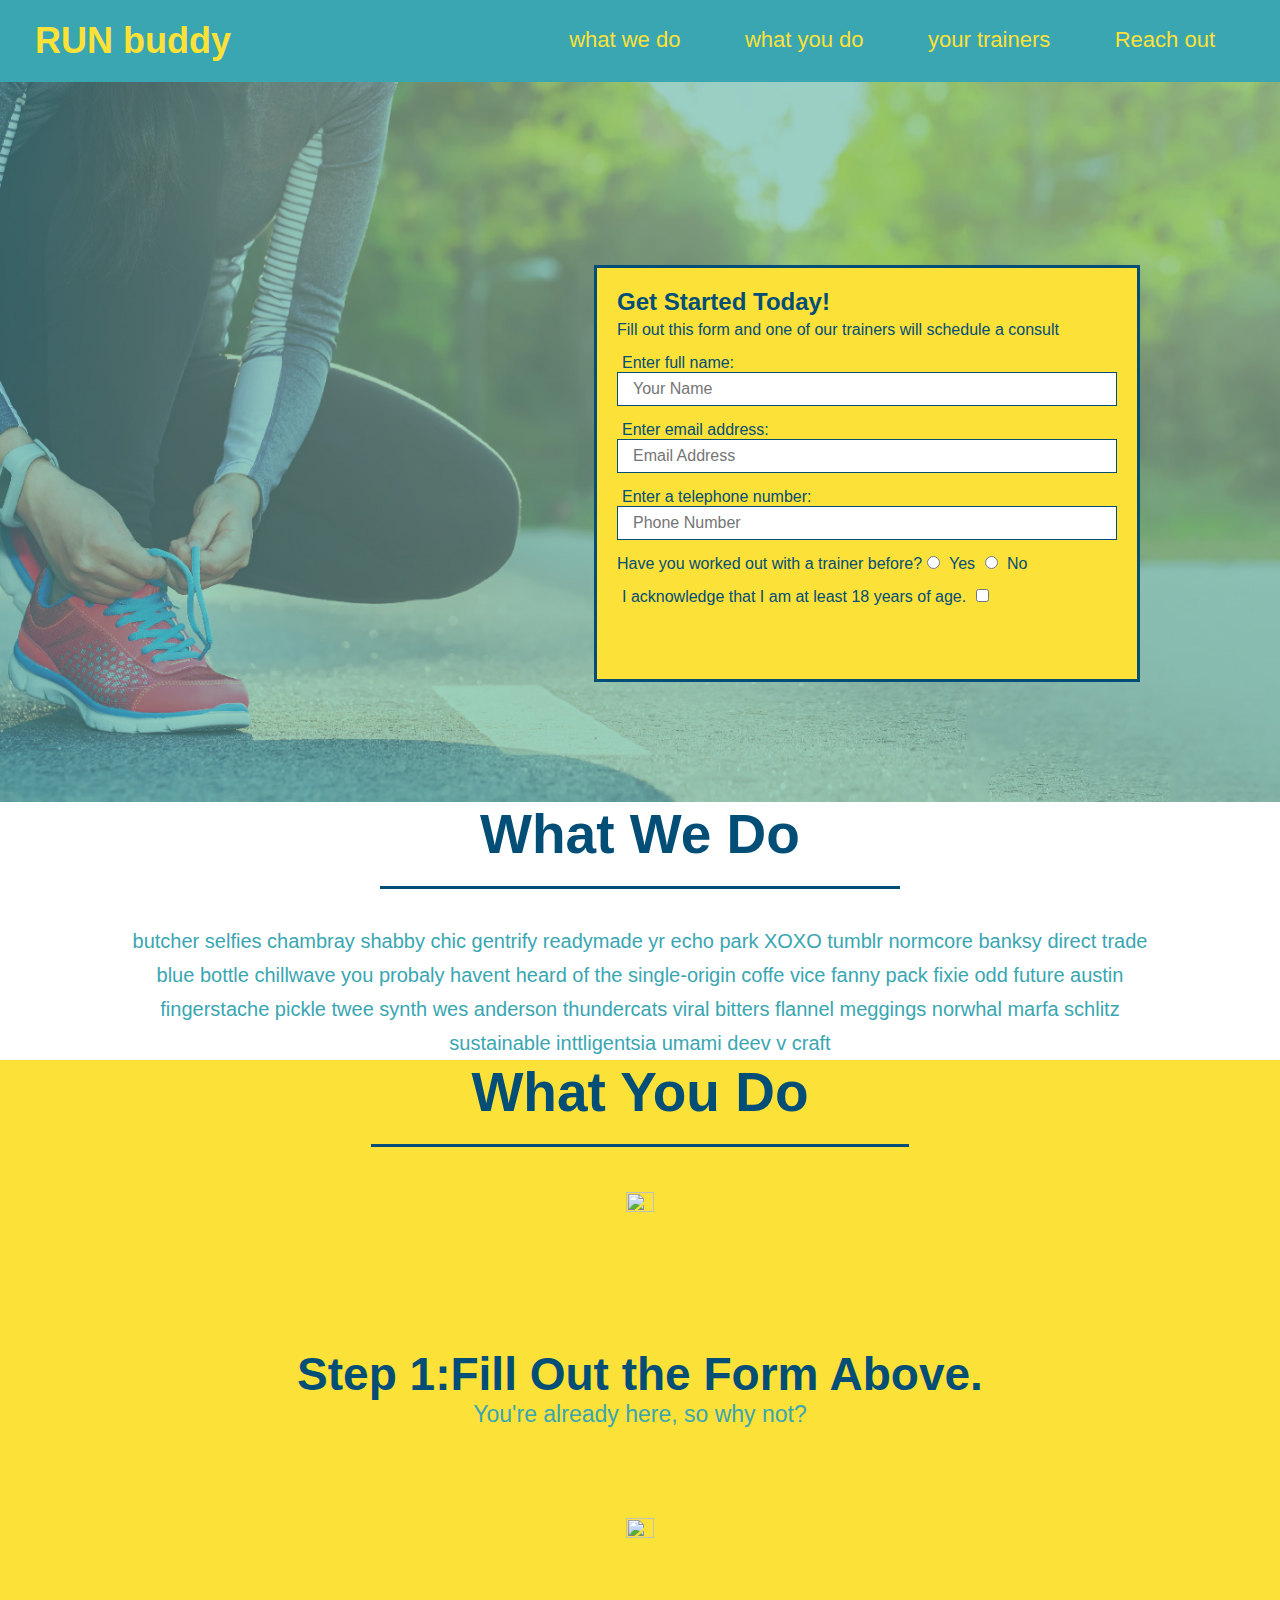
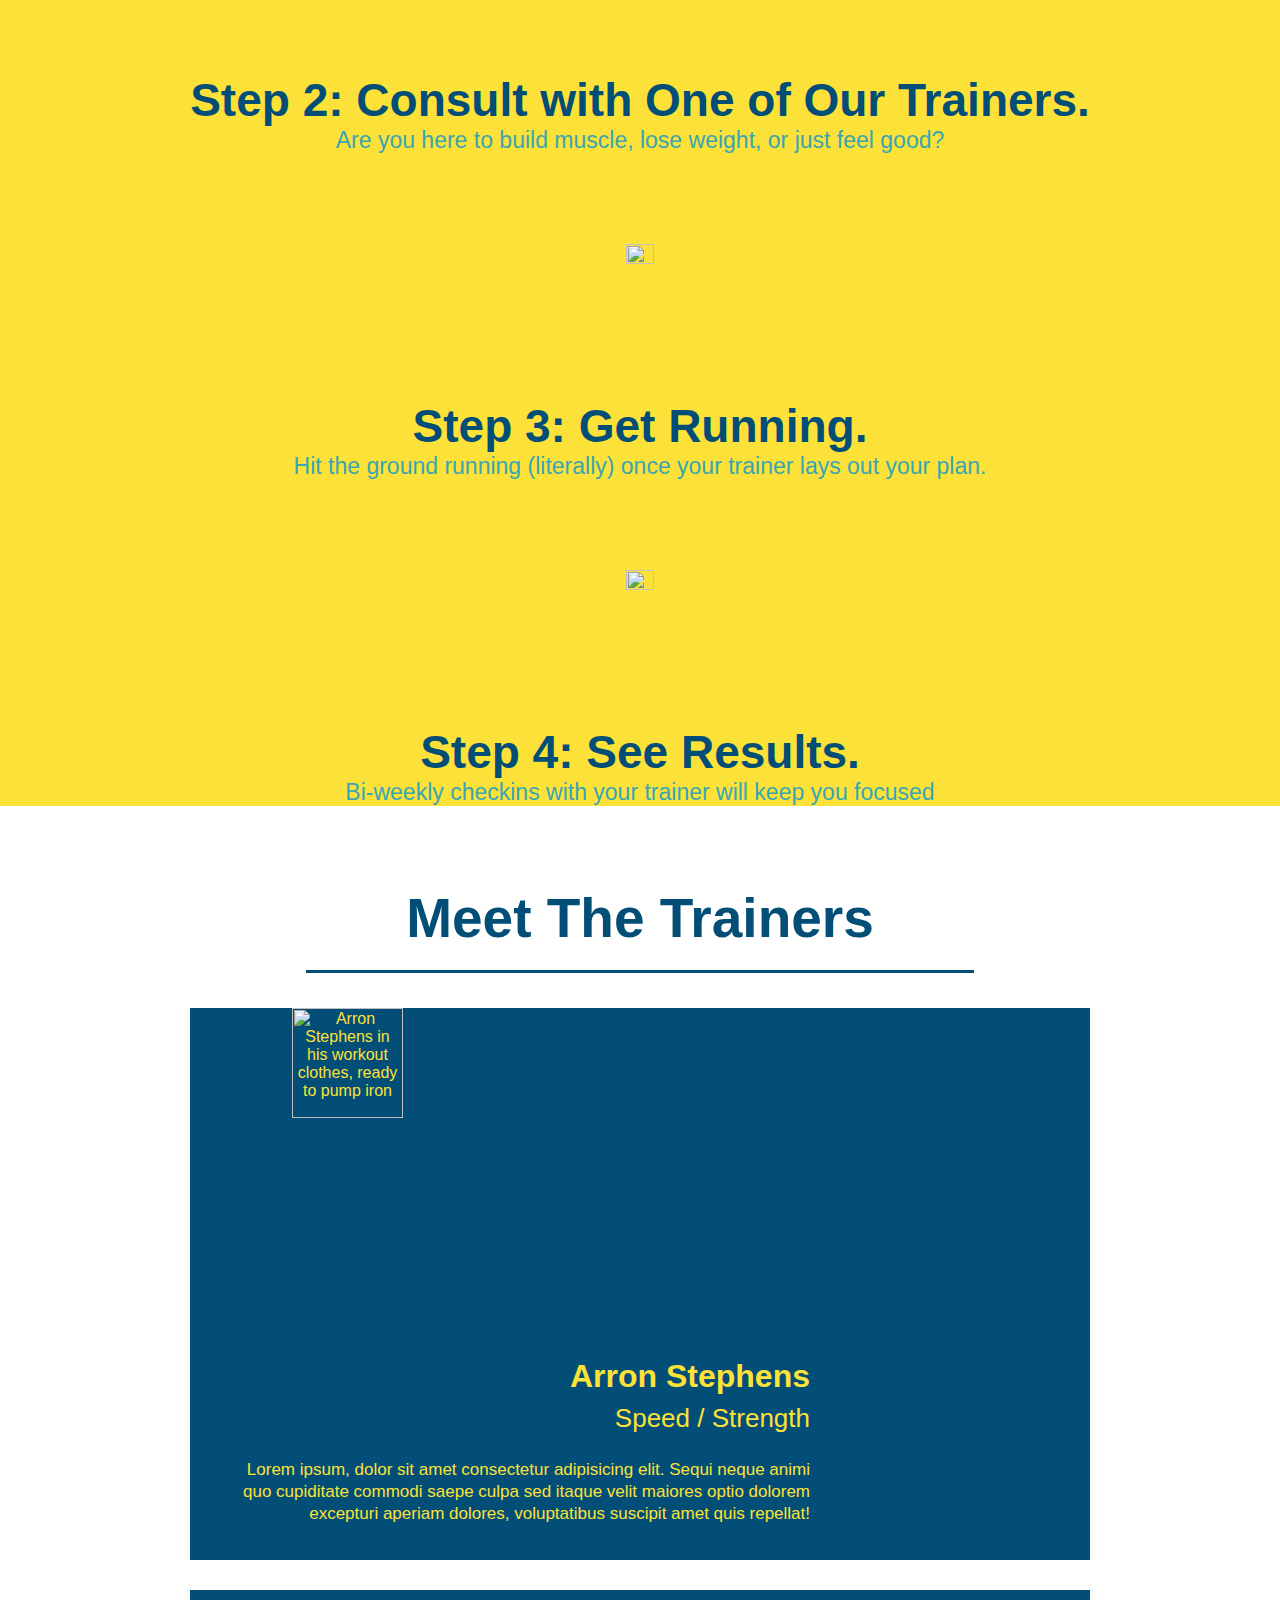
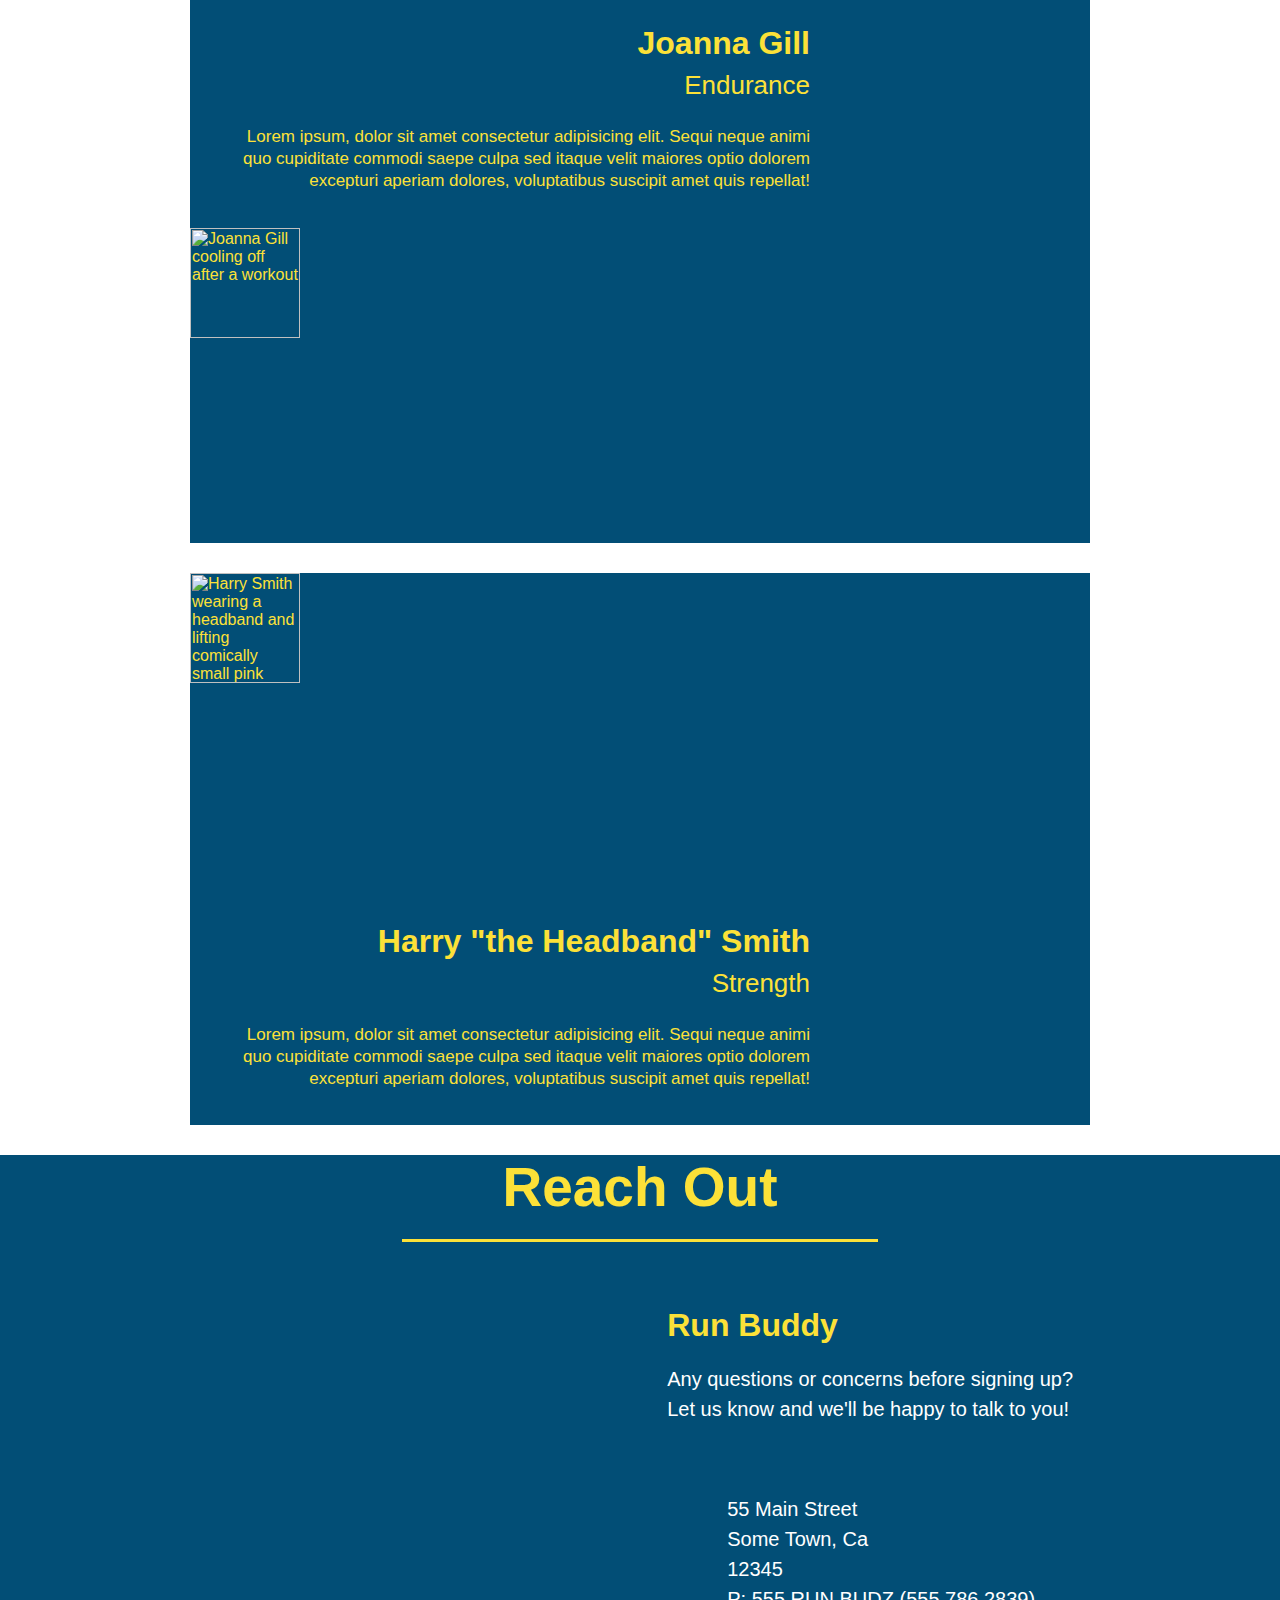
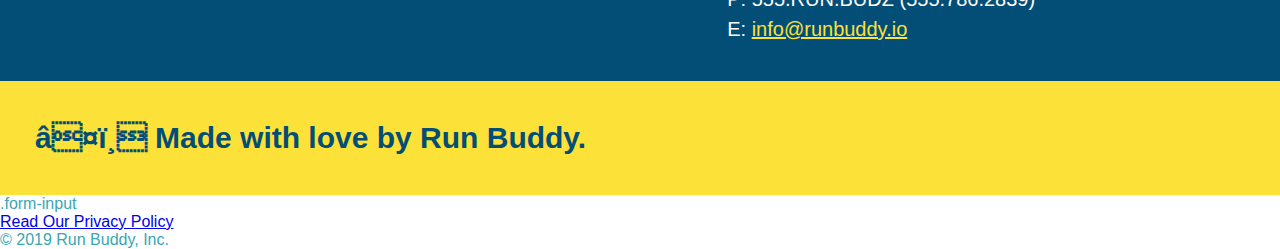
==== index.html @ b6b168f6 "meet the trainers section" ====
<html lang="en">
  <head>
   <meta charset="UFT-8" />
   <title>run buddy</title>
   <header>
      <h1>
        
        <a href="/">RUN buddy</a>
      </h1>
      <nav>
      <!-- unordered list element-->
      <ul>
        <!-- list item element-->
        <li>
           <!--anchor element-->
           <a href="what-we-do">what we do</a>
        </li>
        <li>
          <a href="#what-we-do">what you do</a>
        </li>
        <li>
           <a href="#your-trainer">your trainers</a>
        </li>
        <li>
            <a href="#reach-out">Reach out</a>
            </li>
           </ul>
        </nav>
     </header>
     <head class= "h3">
</head>
<!-- hero section -->
<body>
 <div>
<section class="hades">
   <div class="hero">
    <div class="hero-form">
     <h3>Get Started Today!</h3>
     <p>Fill out this form and one of our trainers will schedule a consult</p>
     <form>
        <label for="name">Enter full name:</label>
        <input type="text" placeholder="Your Name" name="name" id="name" class="form-input">
        
        <label for="email">Enter email address:</label>
        <input type="text" placeholder="Email Address" name="email" id="email" class="form-input">
        
        <label for="phone">Enter a telephone number:</label>
        <input type="text" placeholder="Phone Number" name="phone" id="phone" class="form-input">
       
        <p>

      <p>
        Have you worked out with a trainer before?
        <input type="radio" name="trainer-confirm" id="trainer-yes" />
        <label for="trainer-yes">Yes</label>
        <input type="radio" name="trainer-confirm" id="trainer-no" />
        <label for="trainer-no">No</label>
      </p>
     <p>
      <label for="checkbox" >
        I acknowledge that I am at least 18 years of age.
      </label> 
      <input type="checkbox" name="age-confirm" id="checkbox" />
    </p>
    <button type="submit">
      Get running!
    </button>
  </form>
<div>
</section>
<!-- end hero -->

<!-- "what we do" section -->
<section id="what-we-do" class="monster">
  <h2 class="section-title primary-border">What We Do</h2>
  <p>
    butcher selfies chambray shabby chic gentrify readymade yr echo park XOXO tumblr normcore banksy 
direct trade blue bottle chillwave you probaly havent heard of the single-origin coffe vice fanny pack fixie
odd future austin fingerstache pickle twee synth wes anderson thundercats viral bitters flannel meggings norwhal marfa
schlitz sustainable inttligentsia umami deev v craft
  <p>
  </section>

<!-- "what you do" section -->
  <section id='what-you-do' class="water">
    <h2 class="section-title secondary-border">What You Do</h2>
  <div>
    <!-- insert this img element -->
   <img src="./assets/images/step-1.svg" alt="" />
    <h3>Step 1:<span>Fill Out the Form Above.</span></h3>
    <p>You're already here, so why not?</p>
</div>




<div>
  <img src="./assets/images/step-2.svg" alt="" />
  <h3>Step 2: Consult with One of Our Trainers.</h3>
  <p>Are you here to build muscle, lose weight, or just feel good?</p>
</div>
<div>
  <img src="./assets/images/step-3.svg" alt="" />
  <h3>Step 3: Get Running.</h3>
  <p>Hit the ground running (literally) once your trainer lays out your plan.</p>
</div>
<div>
  <img src="./assets/images/step-4.svg" alt="" />
  <h3>Step 4: See Results.</h3>
  <p>Bi-weekly checkins with your trainer will keep you focused</p>
</div>
</section>





<!-- "meet the trainers" section -->
<section id="your-trainers" class="trainers">
  <h2 class="section-title primary-border">
    Meet The Trainers
    </h2>
<article class="trainer">
  <img src="./assets/images/trainer-1.jpg" alt="Arron Stephens in his workout clothes, ready to pump iron" />
  <div class="trainer-bio text-right">
    <h3>Arron Stephens</h3>
    <h4>Speed / Strength</h4>
    <p>
      Lorem ipsum, dolor sit amet consectetur adipisicing elit. Sequi neque animi quo cupiditate commodi saepe culpa sed
      itaque velit maiores optio dolorem excepturi aperiam dolores, voluptatibus suscipit amet quis repellat!
    </p>
  </div>
</article>
</section>

<!-- second trainer bio -->
<article class="trainer">
  <div class="trainer-bio text-right">
    <h3>Joanna Gill</h3>
    <h4>Endurance</h4>
    <p>
      Lorem ipsum, dolor sit amet consectetur adipisicing elit. Sequi neque animi quo cupiditate commodi saepe culpa sed
      itaque velit maiores optio dolorem excepturi aperiam dolores, voluptatibus suscipit amet quis repellat!
    </p>
  </div>
  <img src="./assets/images/trainer-2.jpg" alt="Joanna Gill cooling off after a workout" />
</article>

<!-- third trainer bio -->
<article class="trainer">
  <img src="./assets/images/trainer-3.jpg" alt="Harry Smith wearing a headband and lifting comically small pink weights" />
  <div class="trainer-bio text-right">
    <h3>Harry "the Headband" Smith</h3>
    <h4>Strength</h4>
    <p>
      Lorem ipsum, dolor sit amet consectetur adipisicing elit. Sequi neque animi quo cupiditate commodi saepe culpa sed
      itaque velit maiores optio dolorem excepturi aperiam dolores, voluptatibus suscipit amet quis repellat!
    </p>
  </div>
</article>


<!-- "reach out" section -->
<section id="reach-out" class="contact">
<h2 class="section-title secondary-border">Reach Out</h2>
  <div class= contact-info>
    <iframe src="https://www.google.com/maps/embed?pb=!1m18!1m12!1m3!1d3450.0040674120096!2d-97.79379841623611!3d30.15129972528278!2m3!1f0!2f0!3f0!3m2!1i1024!2i768!4f13.1!3m3!1m2!1s0x865b4d2f02c39f9b%3A0xd6ddc488ce12125a!2s10300%20S%20I-35%20Frontage%20Rd%2C%20Austin%2C%20TX%2078748!5e0!3m2!1sen!2sus!4v1639888010418!5m2!1sen!2sus"
    width="600" height="450" style="border:0;"
    allowfullscreen="" loading="lazy">
  </iframe>

  <div>
    <h3>Run Buddy</h3>
    <p>
      Any questions or concerns before signing up?
      <br />
      Let us know and we'll be happy to talk to you!
    </p>
    <div>
    <address>
      55 Main Street <br/>
      Some Town, Ca <br/>
      12345<br />
      P: 555.RUN.BUDZ (555.786.2839)<br/>
      E: <a href="mailto:info@runbuddy.io">info@runbuddy.io</a>
    </address>
  </div>


</section>
<!-- footer -->
<footer>
  <h2>❤️ Made with love by Run Buddy.</h2>
</footer>

   <p class= "fish oil">.form-input</p>
 </body>

      <!-- Add this to the page and see what happens! -->
   <div>
   </footer>
      <a href="#">Read Our Privacy Policy</a><br />
      &copy; 2019 Run Buddy, Inc. 
    </div>
</footer>

      </html>
      <style> 
         body {
  /* more on this crazy alphanumerical value in a minute! */
  color: #39a6b2;
  font-family: Helvetica, Arial, sans-serif;
}
/* apply styles to <header> */
   * {
  margin: 0;
  padding: 0;
}
header {
  padding: 20px 35px;
  background-color: #39a6b2;
}
header a {
  text-decoration: none;
  color: #fce138;
}
header nav {
  float: right;
  margin: 7px 0;
}
header nav ul li {
  display: inline;
}
header nav ul li a {
  margin: 0 30px;
  font-weight: lighter;
  font-size: 22px;
}
header h1 {
  font-weight: bold;
  font-size: 36px;
  color: #fce138;
  margin: 0;
  display: inline;
}
footer {
  background: #fce138;
  width: 100%;
  padding: 40px 35px;

}
h1 {
 font-size: 100px;
 
}
footer h2 {
  display: inline;
  color: #024e76;
  font-size: 30px;
  margin: 0;
}
footer div {
  float: right;
  line-height: 1.5;
  text-align: right;
}
.hades {
  padding: 60px;
  background-image: url("../../hero-bg.jpg");
  height: 600px;
  background-size: cover;
  background-position: center;
  position: relative;
}

.hero-form {
  background-color: #fce138;
  padding: 20px;
  width: 500px;
  color: #024e76;
  border-style: solid;
  border-width: 3px;
  border-color: #024e76;
  border: solid 3px #024e76;
  border: 3px solid #024e76;
  background-color: #fce138;
  padding: 20px;
  width: 500px;
  color: #024e76;
  position: absolute;
  bottom: 120px;
  right: 140px;
}
.hero-form h3 {
  font-size: 24px;
  margin: 0;
}

.hero-form p {
  margin: 5px 0 15px 0;
}

.form-input {
  border: 1px solid #024e76;
  display: block;
  padding: 7px 15px;
  font-size: 16px;
  color: #024e76;
  width: 100%;
  margin-bottom: 15px;
}
.hero-form label {
  margin: 0 5px;
}
.hero-form button {
  color: #fce138;
  background-color: #024e76;
  border: none;
  padding: 10px 20px;
  font-size: 16px;

  background: #fce138;
}
.monster {
  text-align: center;

}
.monster p {
  line-height: 1.7;
  color: #39a6b2;
  width: 80%;
  font-size: 20px;
  margin: 0 auto;
}

.water {
  text-align: center;
  background: #fce138;
}
.section-title {
  font-size: 55px;
  color: #024e76;
  margin-bottom: 35px;
  padding: 0 100px 20px 100px;
  display: inline-block;
  border-bottom: 3px solid;
}
.primary-border {
  border-color: #fce138;
}

.secondary-border {
  border-color: #39a6b2;
}
.water div {
  margin-bottom: 80px;
}

.water img {
  width: 15%;
  margin: 10px 0;
}

.water h3 {
  color: #024e76;
  font-size: 46px;
  margin-top: 10px;
}

.water p {
  color: #39a6b2;
  font-size: 23px;
}

.trainers {
  text-align: center;
}
.trainer {
  width: 900px;
  margin: 0 auto 30px auto;
  background: #024e76;
  color: #fce138;
  overflow: auto
}
.trainer img {
  width: 35%;
  float: left;
}

.trainer-bio {
  padding: 35px;
  float: left;
  width: 65%;
}
.text-left {
  text-align: left;
}

.text-right {
  text-align: right;
}
.trainer-bio h3 {
  font-size: 32px;
  margin-bottom: 8px;
}

.trainer-bio h4 {
  font-weight: lighter;
  font-size: 26px;
  margin-bottom: 25px;
}

.trainer-bio p {
  font-size: 17px;
  line-height: 1.3;
}
.section-title {
  font-size: 55px;
  display: inline-block;
  padding: 0 100px 20px 100px;
  border-bottom: 3px solid;
  margin-bottom: 35px;
  color: #024e76;
}
/* REACH OUT STYLES START */
.contact {
  text-align: center;
  background: #024e76;
}
.contact h2 {
  color: #fce138;
}
.contact-info iframe {
  width: 400px;
  height: 400px;
}
.contact-info div {
  width: 410px;
  display: inline-block;
  vertical-align: top;
  text-align: left;
  margin: 30px 0 0 60px;
  color: white;
}
.contact-info h3 {
  color: #fce138;
  font-size: 32px;
}

.contact-info p, .contact-info address {
  margin: 20px 0;
  line-height: 1.5;
  font-size: 20px;
  font-style: normal;
}

.contact-info a {
  color: #fce138;
}

/* REACH OUT STY


</style>
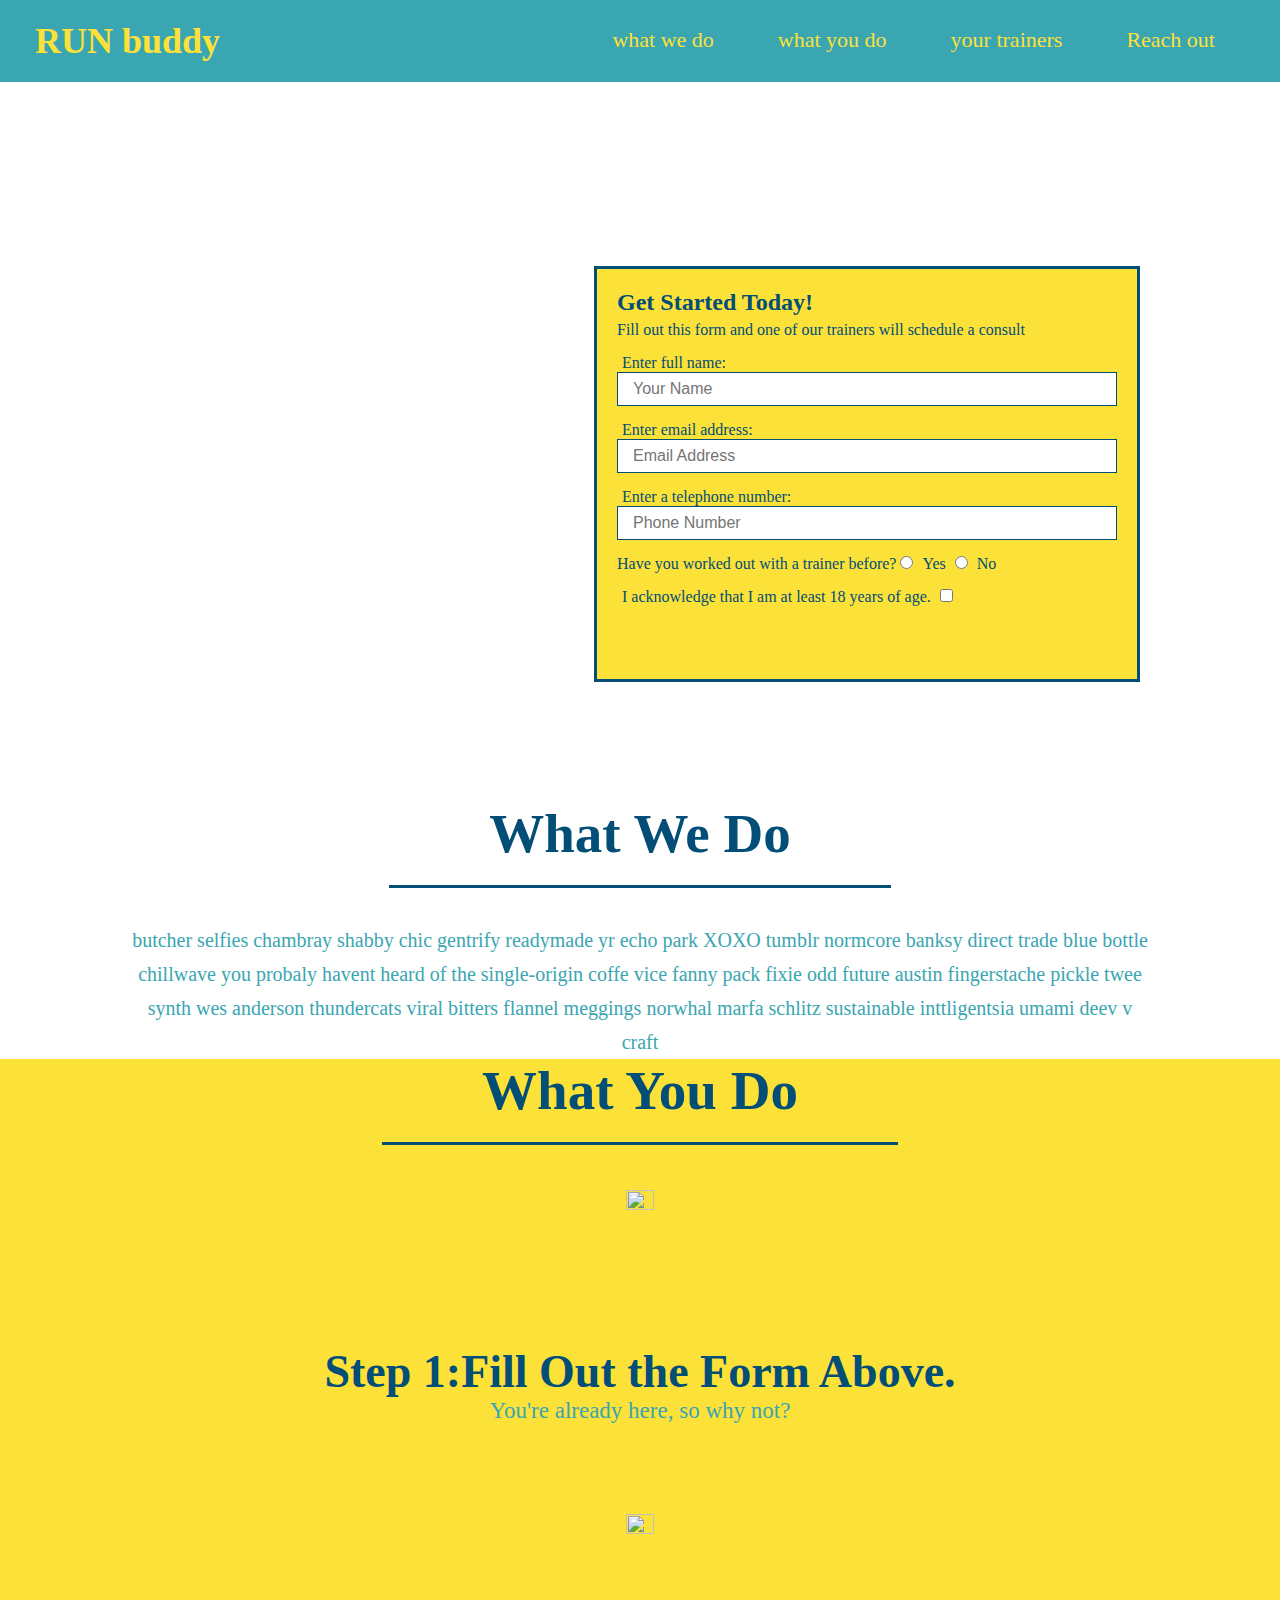
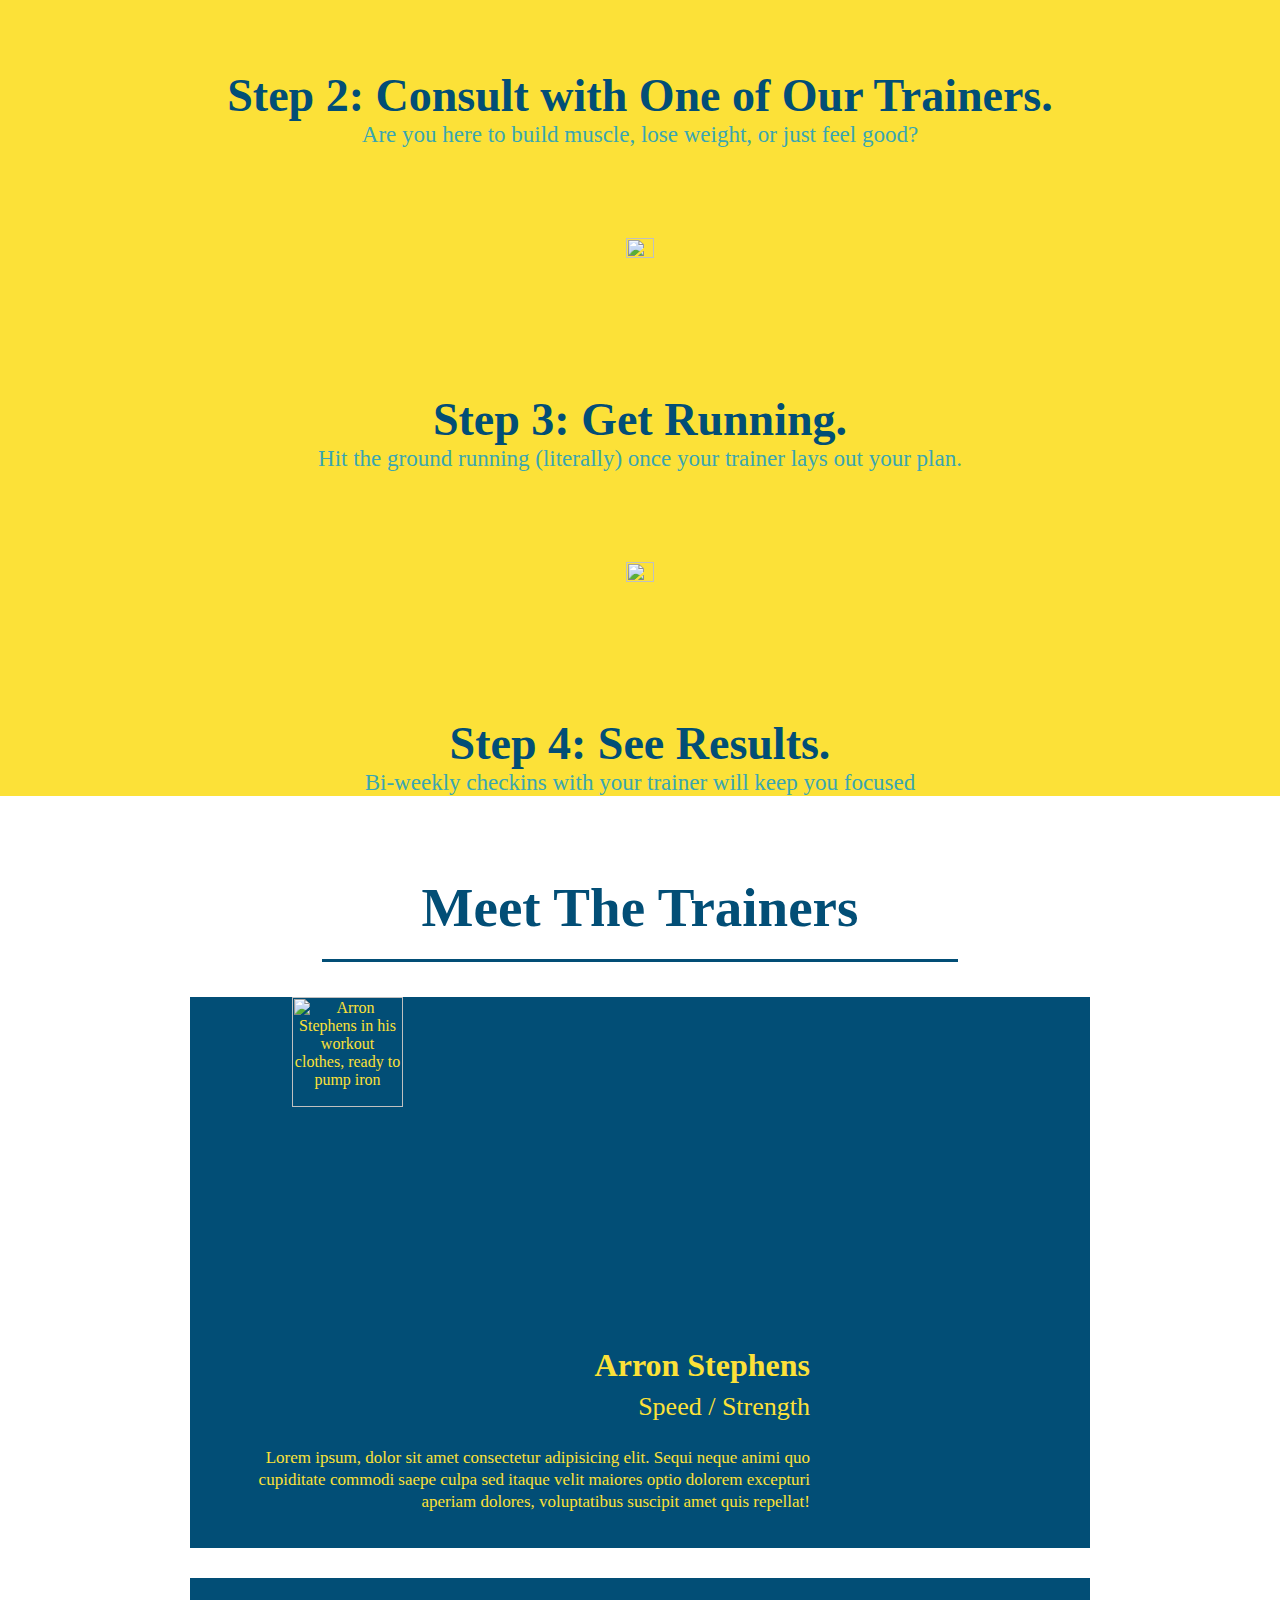
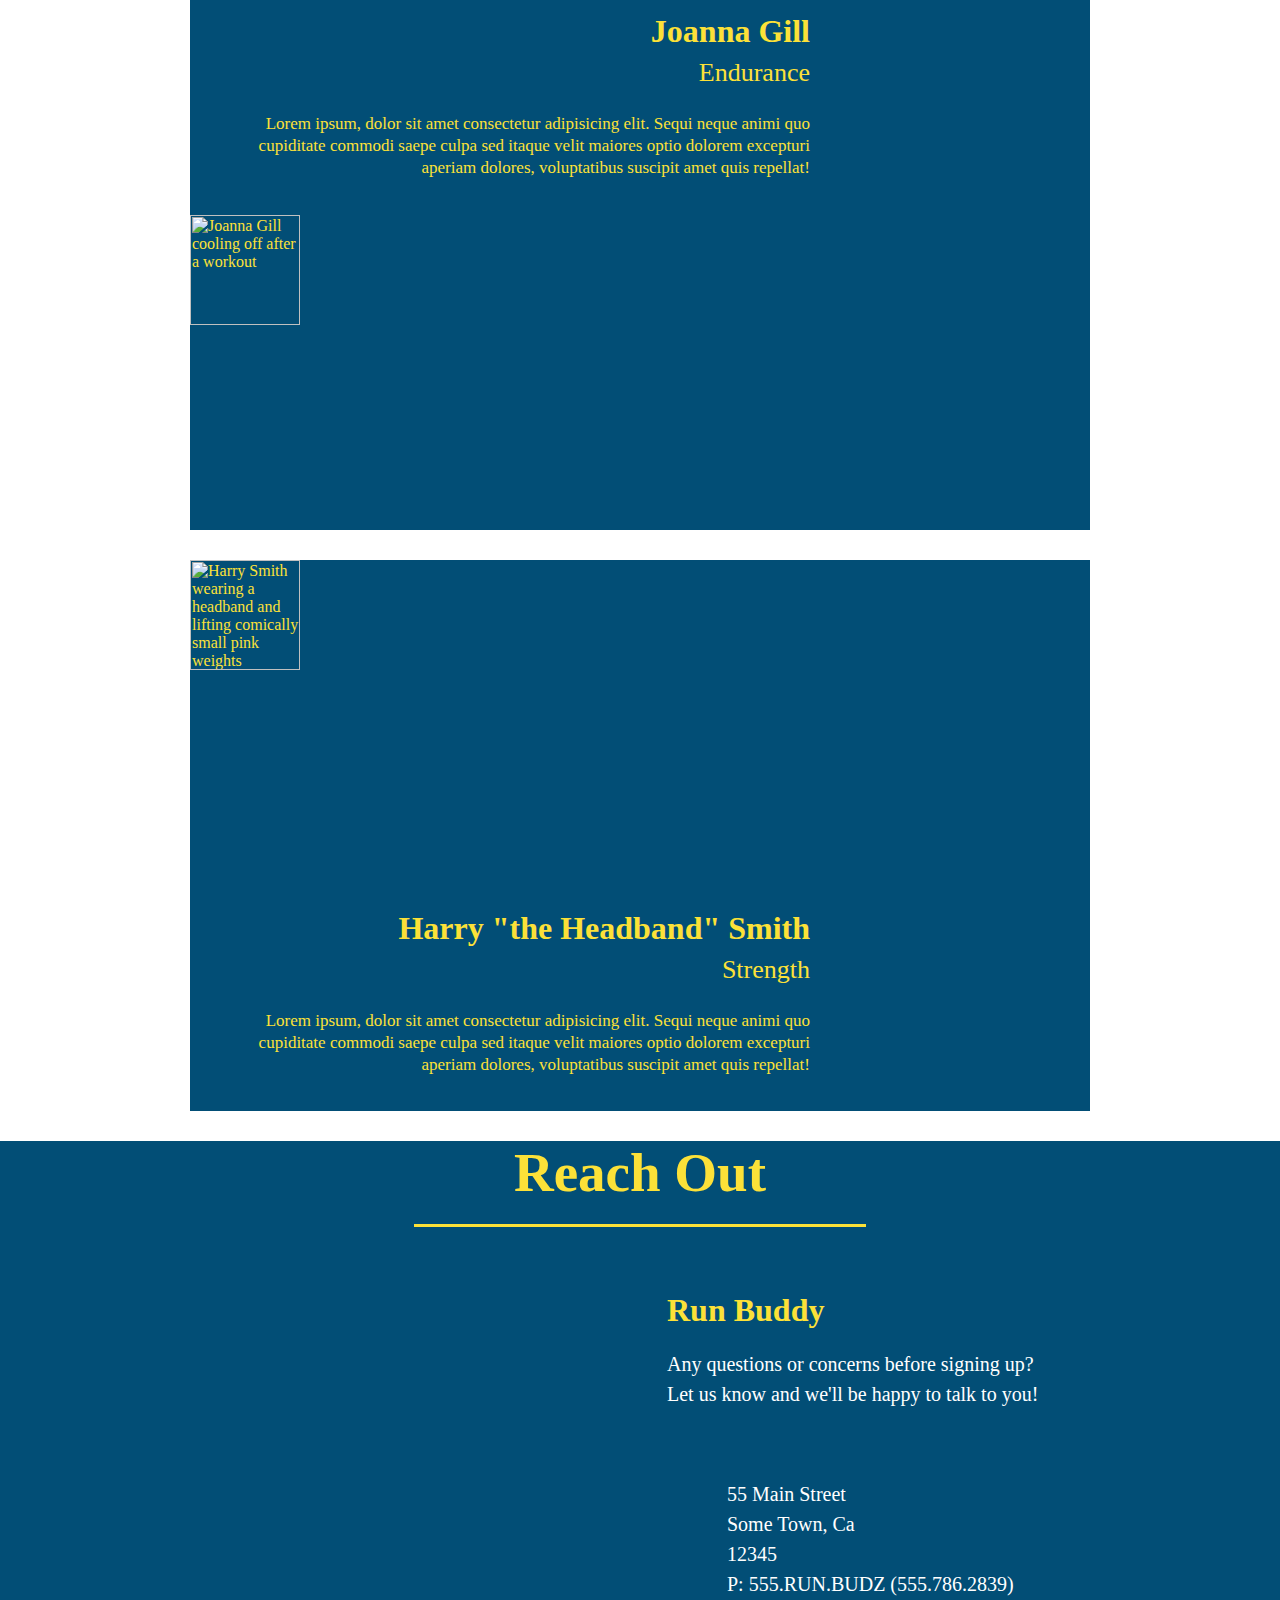
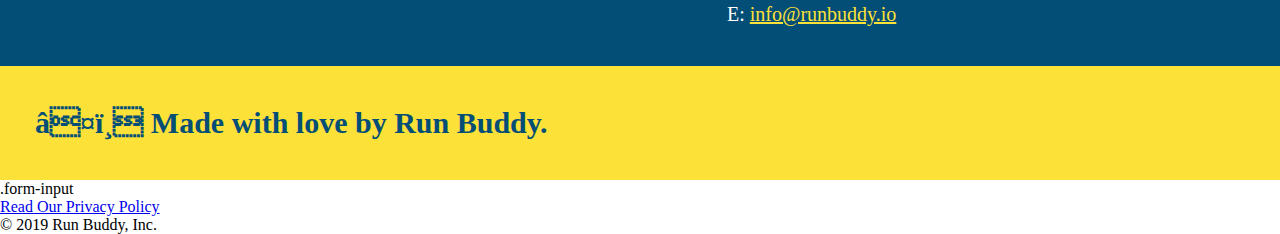
==== commit 6f070a55: "Merge branch 'main' of github.com:Briancasillas17/run-buddy" ====
--- a/index.html
+++ b/index.html
@@ -205,260 +205,259 @@
 </footer>
 
       </html>
-      <style> 
-         body {
-  /* more on this crazy alphanumerical value in a minute! */
-  color: #39a6b2;
-  font-family: Helvetica, Arial, sans-serif;
-}
-/* apply styles to <header> */
-   * {
-  margin: 0;
-  padding: 0;
-}
-header {
-  padding: 20px 35px;
-  background-color: #39a6b2;
-}
-header a {
-  text-decoration: none;
-  color: #fce138;
-}
-header nav {
-  float: right;
-  margin: 7px 0;
-}
-header nav ul li {
-  display: inline;
-}
-header nav ul li a {
-  margin: 0 30px;
-  font-weight: lighter;
-  font-size: 22px;
-}
-header h1 {
-  font-weight: bold;
-  font-size: 36px;
-  color: #fce138;
-  margin: 0;
-  display: inline;
-}
-footer {
-  background: #fce138;
-  width: 100%;
-  padding: 40px 35px;
-
-}
-h1 {
- font-size: 100px;
- 
-}
-footer h2 {
-  display: inline;
-  color: #024e76;
-  font-size: 30px;
-  margin: 0;
-}
-footer div {
-  float: right;
-  line-height: 1.5;
-  text-align: right;
-}
-.hades {
-  padding: 60px;
-  background-image: url("../../hero-bg.jpg");
-  height: 600px;
-  background-size: cover;
-  background-position: center;
-  position: relative;
-}
-
-.hero-form {
-  background-color: #fce138;
-  padding: 20px;
-  width: 500px;
-  color: #024e76;
-  border-style: solid;
-  border-width: 3px;
-  border-color: #024e76;
-  border: solid 3px #024e76;
-  border: 3px solid #024e76;
-  background-color: #fce138;
-  padding: 20px;
-  width: 500px;
-  color: #024e76;
-  position: absolute;
-  bottom: 120px;
-  right: 140px;
-}
-.hero-form h3 {
-  font-size: 24px;
-  margin: 0;
-}
-
-.hero-form p {
-  margin: 5px 0 15px 0;
-}
-
-.form-input {
-  border: 1px solid #024e76;
-  display: block;
-  padding: 7px 15px;
-  font-size: 16px;
-  color: #024e76;
-  width: 100%;
-  margin-bottom: 15px;
-}
-.hero-form label {
-  margin: 0 5px;
-}
-.hero-form button {
-  color: #fce138;
-  background-color: #024e76;
-  border: none;
-  padding: 10px 20px;
-  font-size: 16px;
-
-  background: #fce138;
-}
-.monster {
-  text-align: center;
-
-}
-.monster p {
-  line-height: 1.7;
-  color: #39a6b2;
-  width: 80%;
-  font-size: 20px;
-  margin: 0 auto;
-}
-
-.water {
-  text-align: center;
-  background: #fce138;
-}
-.section-title {
-  font-size: 55px;
-  color: #024e76;
-  margin-bottom: 35px;
-  padding: 0 100px 20px 100px;
-  display: inline-block;
-  border-bottom: 3px solid;
-}
-.primary-border {
-  border-color: #fce138;
-}
-
-.secondary-border {
-  border-color: #39a6b2;
-}
-.water div {
-  margin-bottom: 80px;
-}
-
-.water img {
-  width: 15%;
-  margin: 10px 0;
-}
-
-.water h3 {
-  color: #024e76;
-  font-size: 46px;
-  margin-top: 10px;
-}
-
-.water p {
-  color: #39a6b2;
-  font-size: 23px;
-}
-
-.trainers {
-  text-align: center;
-}
-.trainer {
-  width: 900px;
-  margin: 0 auto 30px auto;
-  background: #024e76;
-  color: #fce138;
-  overflow: auto
-}
-.trainer img {
-  width: 35%;
-  float: left;
-}
-
-.trainer-bio {
-  padding: 35px;
-  float: left;
-  width: 65%;
-}
-.text-left {
-  text-align: left;
-}
-
-.text-right {
-  text-align: right;
-}
-.trainer-bio h3 {
-  font-size: 32px;
-  margin-bottom: 8px;
-}
-
-.trainer-bio h4 {
-  font-weight: lighter;
-  font-size: 26px;
-  margin-bottom: 25px;
-}
-
-.trainer-bio p {
-  font-size: 17px;
-  line-height: 1.3;
-}
-.section-title {
-  font-size: 55px;
-  display: inline-block;
-  padding: 0 100px 20px 100px;
-  border-bottom: 3px solid;
-  margin-bottom: 35px;
-  color: #024e76;
-}
-/* REACH OUT STYLES START */
-.contact {
-  text-align: center;
-  background: #024e76;
-}
-.contact h2 {
-  color: #fce138;
-}
-.contact-info iframe {
-  width: 400px;
-  height: 400px;
-}
-.contact-info div {
-  width: 410px;
-  display: inline-block;
-  vertical-align: top;
-  text-align: left;
-  margin: 30px 0 0 60px;
-  color: white;
-}
-.contact-info h3 {
-  color: #fce138;
-  font-size: 32px;
-}
-
-.contact-info p, .contact-info address {
-  margin: 20px 0;
-  line-height: 1.5;
-  font-size: 20px;
-  font-style: normal;
-}
-
-.contact-info a {
-  color: #fce138;
-}
-
-/* REACH OUT STY
-
-
-</style>+
+
+
+
+    <style>
+    {
+    color: #39a6b2;
+    font-family: Helvetica, Arial, sans-serif;
+    }
+    /* apply styles to <header> */
+    * {
+    margin: 0;
+    padding: 0;
+    }
+    header {
+    padding: 20px 35px;
+    background-color: #39a6b2;
+    }
+    header a {
+    text-decoration: none;
+    color: #fce138;
+    }
+    header nav {
+    float: right;
+    margin: 7px 0;
+    }
+    header nav ul li {
+    display: inline;
+    }
+    header nav ul li a {
+    margin: 0 30px;
+    font-weight: lighter;
+    font-size: 22px;
+    }
+    header h1 {
+    font-weight: bold;
+    font-size: 36px;
+    color: #fce138;
+    margin: 0;
+    display: inline;
+    }
+    footer {
+    background: #fce138;
+    width: 100%;
+    padding: 40px 35px;
+    
+    }
+    h1 {
+    font-size: 100px;
+    
+    }
+    footer h2 {
+    display: inline;
+    color: #024e76;
+    font-size: 30px;
+    margin: 0;
+    }
+    footer div {
+    float: right;
+    line-height: 1.5;
+    text-align: right;
+    }
+    .hades {
+    padding: 60px;
+    background-image: url("../../hero-bg.jpg");
+    height: 600px;
+    background-size: cover;
+    background-position: center;
+    position: relative;
+    }
+    
+    .hero-form {
+    background-color: #fce138;
+    padding: 20px;
+    width: 500px;
+    color: #024e76;
+    border-style: solid;
+    border-width: 3px;
+    border-color: #024e76;
+    border: solid 3px #024e76;
+    border: 3px solid #024e76;
+    background-color: #fce138;
+    padding: 20px;
+    width: 500px;
+    color: #024e76;
+    position: absolute;
+    bottom: 120px;
+    right: 140px;
+    }
+    .hero-form h3 {
+    font-size: 24px;
+    margin: 0;
+    }
+    
+    .hero-form p {
+    margin: 5px 0 15px 0;
+    }
+    
+    .form-input {
+    border: 1px solid #024e76;
+    display: block;
+    padding: 7px 15px;
+    font-size: 16px;
+    color: #024e76;
+    width: 100%;
+    margin-bottom: 15px;
+    }
+    .hero-form label {
+    margin: 0 5px;
+    }
+    .hero-form button {
+    color: #fce138;
+    background-color: #024e76;
+    border: none;
+    padding: 10px 20px;
+    font-size: 16px;
+    
+    background: #fce138;
+    }
+    .monster {
+    text-align: center;
+    
+    }
+    .monster p {
+    line-height: 1.7;
+    color: #39a6b2;
+    width: 80%;
+    font-size: 20px;
+    margin: 0 auto;
+    }
+    
+    .water {
+    text-align: center;
+    background: #fce138;
+    }
+    .section-title {
+    font-size: 55px;
+    color: #024e76;
+    margin-bottom: 35px;
+    padding: 0 100px 20px 100px;
+    display: inline-block;
+    border-bottom: 3px solid;
+    }
+    .primary-border {
+    border-color: #fce138;
+    }
+    
+    .secondary-border {
+    border-color: #39a6b2;
+    }
+    .water div {
+    margin-bottom: 80px;
+    }
+    
+    .water img {
+    width: 15%;
+    margin: 10px 0;
+    }
+    
+    .water h3 {
+    color: #024e76;
+    font-size: 46px;
+    margin-top: 10px;
+    }
+    
+    .water p {
+    color: #39a6b2;
+    font-size: 23px;
+    }
+    
+    .trainers {
+    text-align: center;
+    }
+    .trainer {
+    width: 900px;
+    margin: 0 auto 30px auto;
+    background: #024e76;
+    color: #fce138;
+    overflow: auto
+    }
+    .trainer img {
+    width: 35%;
+    float: left;
+    }
+    
+    .trainer-bio {
+    padding: 35px;
+    float: left;
+    width: 65%;
+    }
+    .text-left {
+    text-align: left;
+    }
+    
+    .text-right {
+    text-align: right;
+    }
+    .trainer-bio h3 {
+    font-size: 32px;
+    margin-bottom: 8px;
+    }
+    
+    .trainer-bio h4 {
+    font-weight: lighter;
+    font-size: 26px;
+    margin-bottom: 25px;
+    }
+    
+    .trainer-bio p {
+    font-size: 17px;
+    line-height: 1.3;
+    }
+    .section-title {
+    font-size: 55px;
+    display: inline-block;
+    padding: 0 100px 20px 100px;
+    border-bottom: 3px solid;
+    margin-bottom: 35px;
+    color: #024e76;
+    }
+    /* REACH OUT STYLES START */
+    .contact {
+    text-align: center;
+    background: #024e76;
+    }
+    .contact h2 {
+    color: #fce138;
+    }
+    .contact-info iframe {
+    width: 400px;
+    height: 400px;
+    }
+    .contact-info div {
+    width: 410px;
+    display: inline-block;
+    vertical-align: top;
+    text-align: left;
+    margin: 30px 0 0 60px;
+    color: white;
+    }
+    .contact-info h3 {
+    color: #fce138;
+    font-size: 32px;
+    }
+    
+    .contact-info p, .contact-info address {
+    margin: 20px 0;
+    line-height: 1.5;
+    font-size: 20px;
+    font-style: normal;
+    }
+    
+    .contact-info a {
+    color: #fce138;
+    }
+  </style>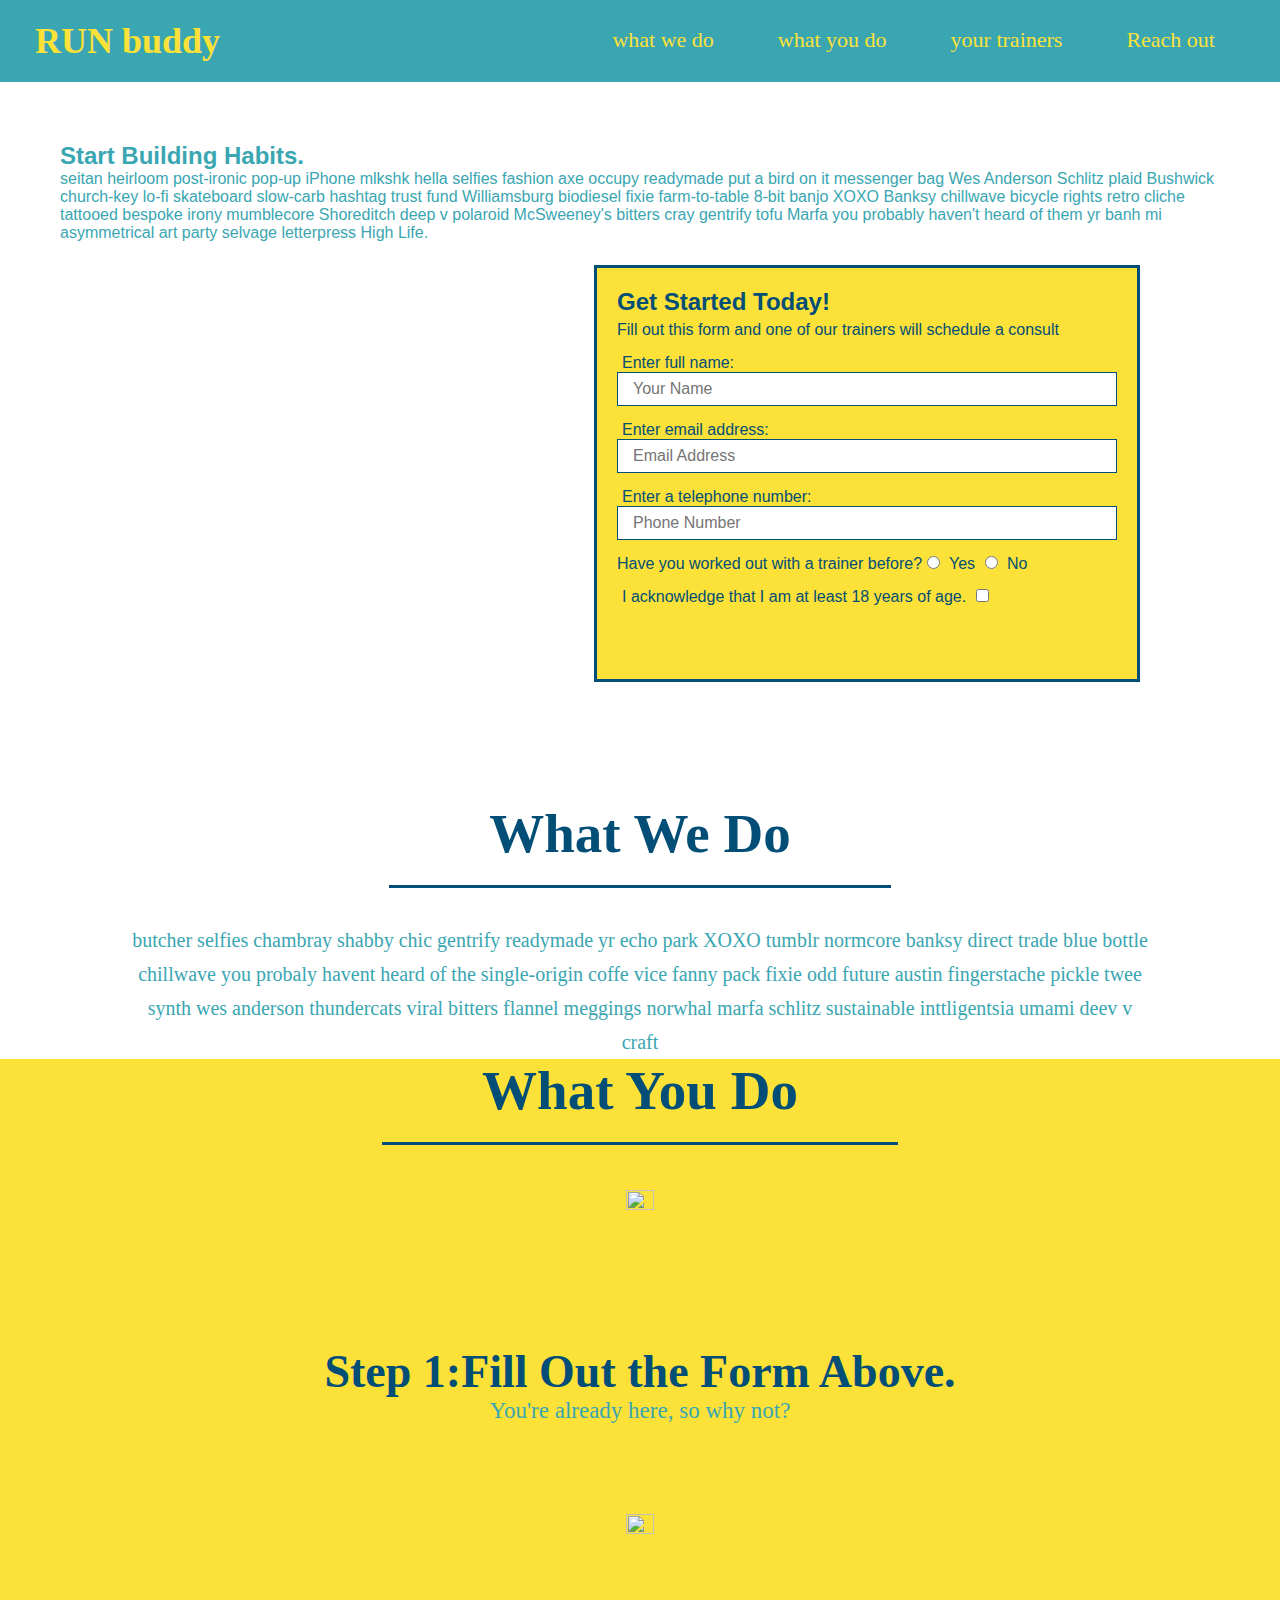
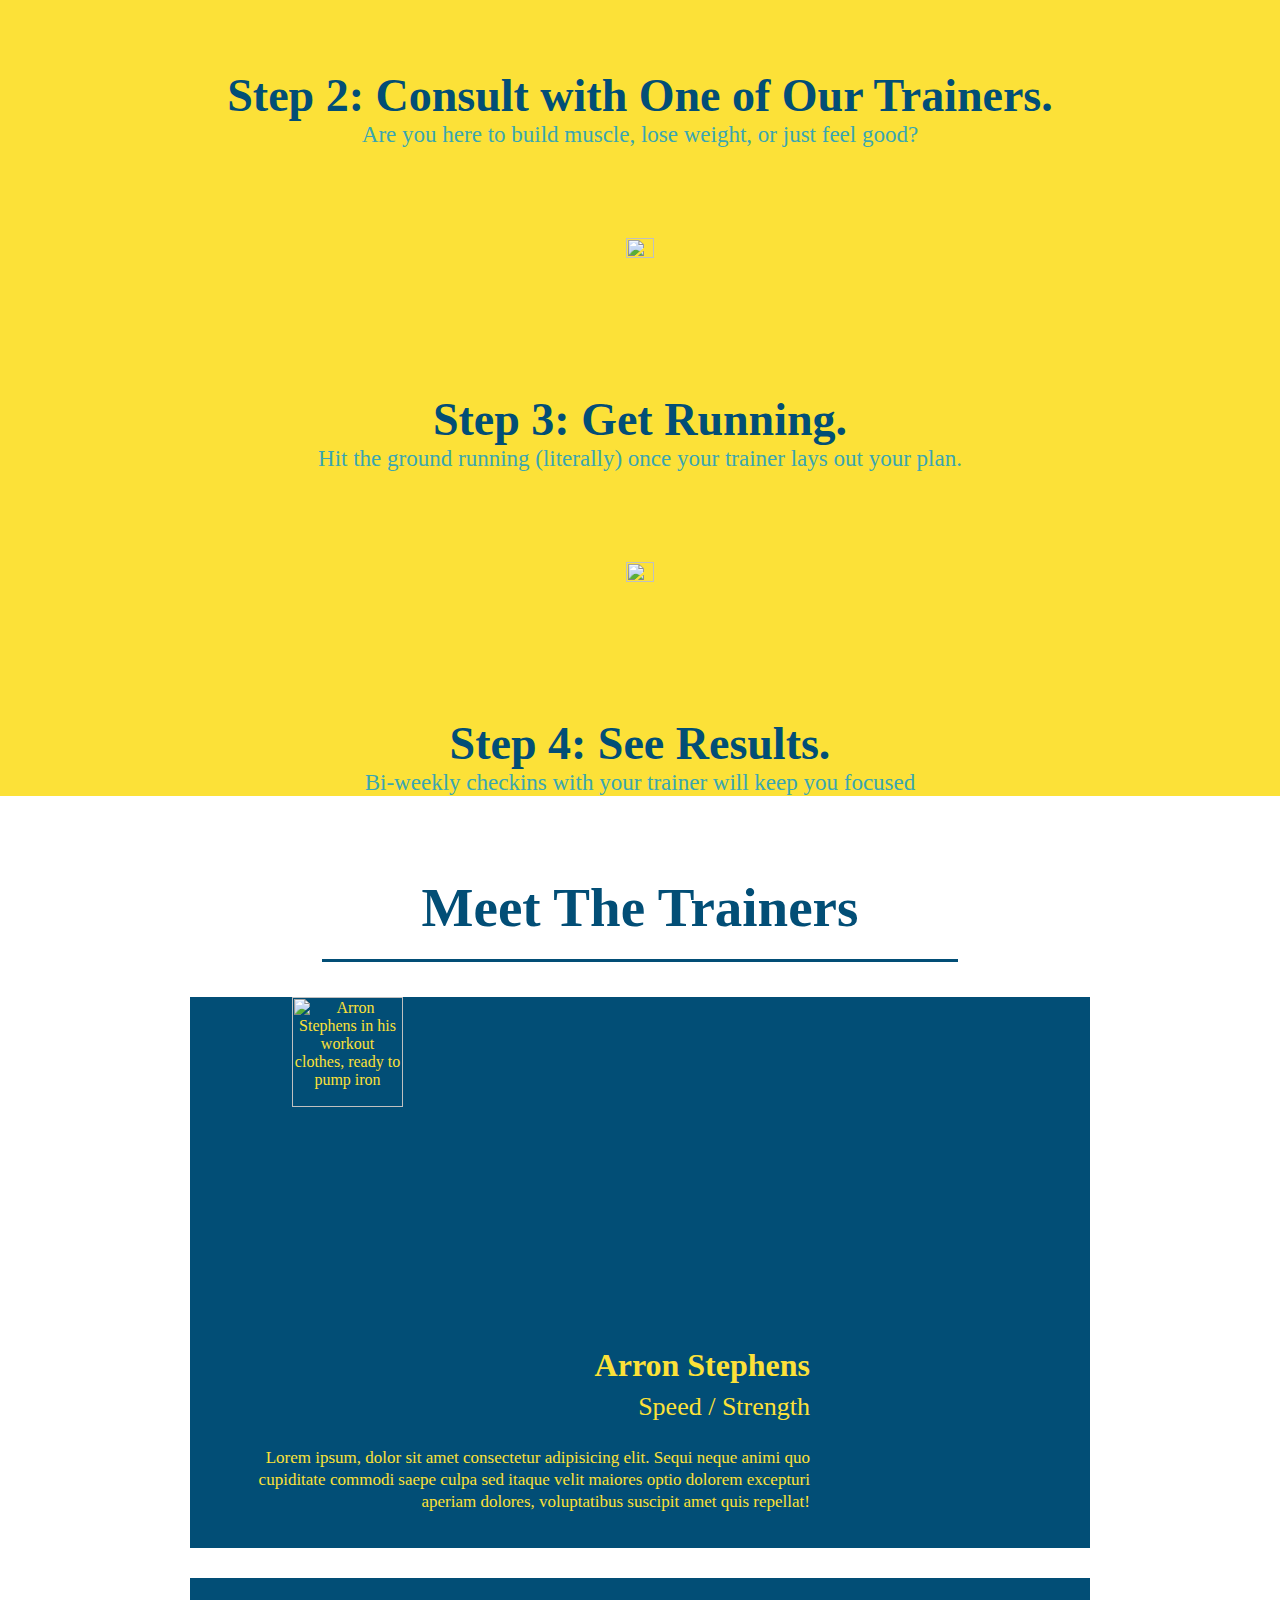
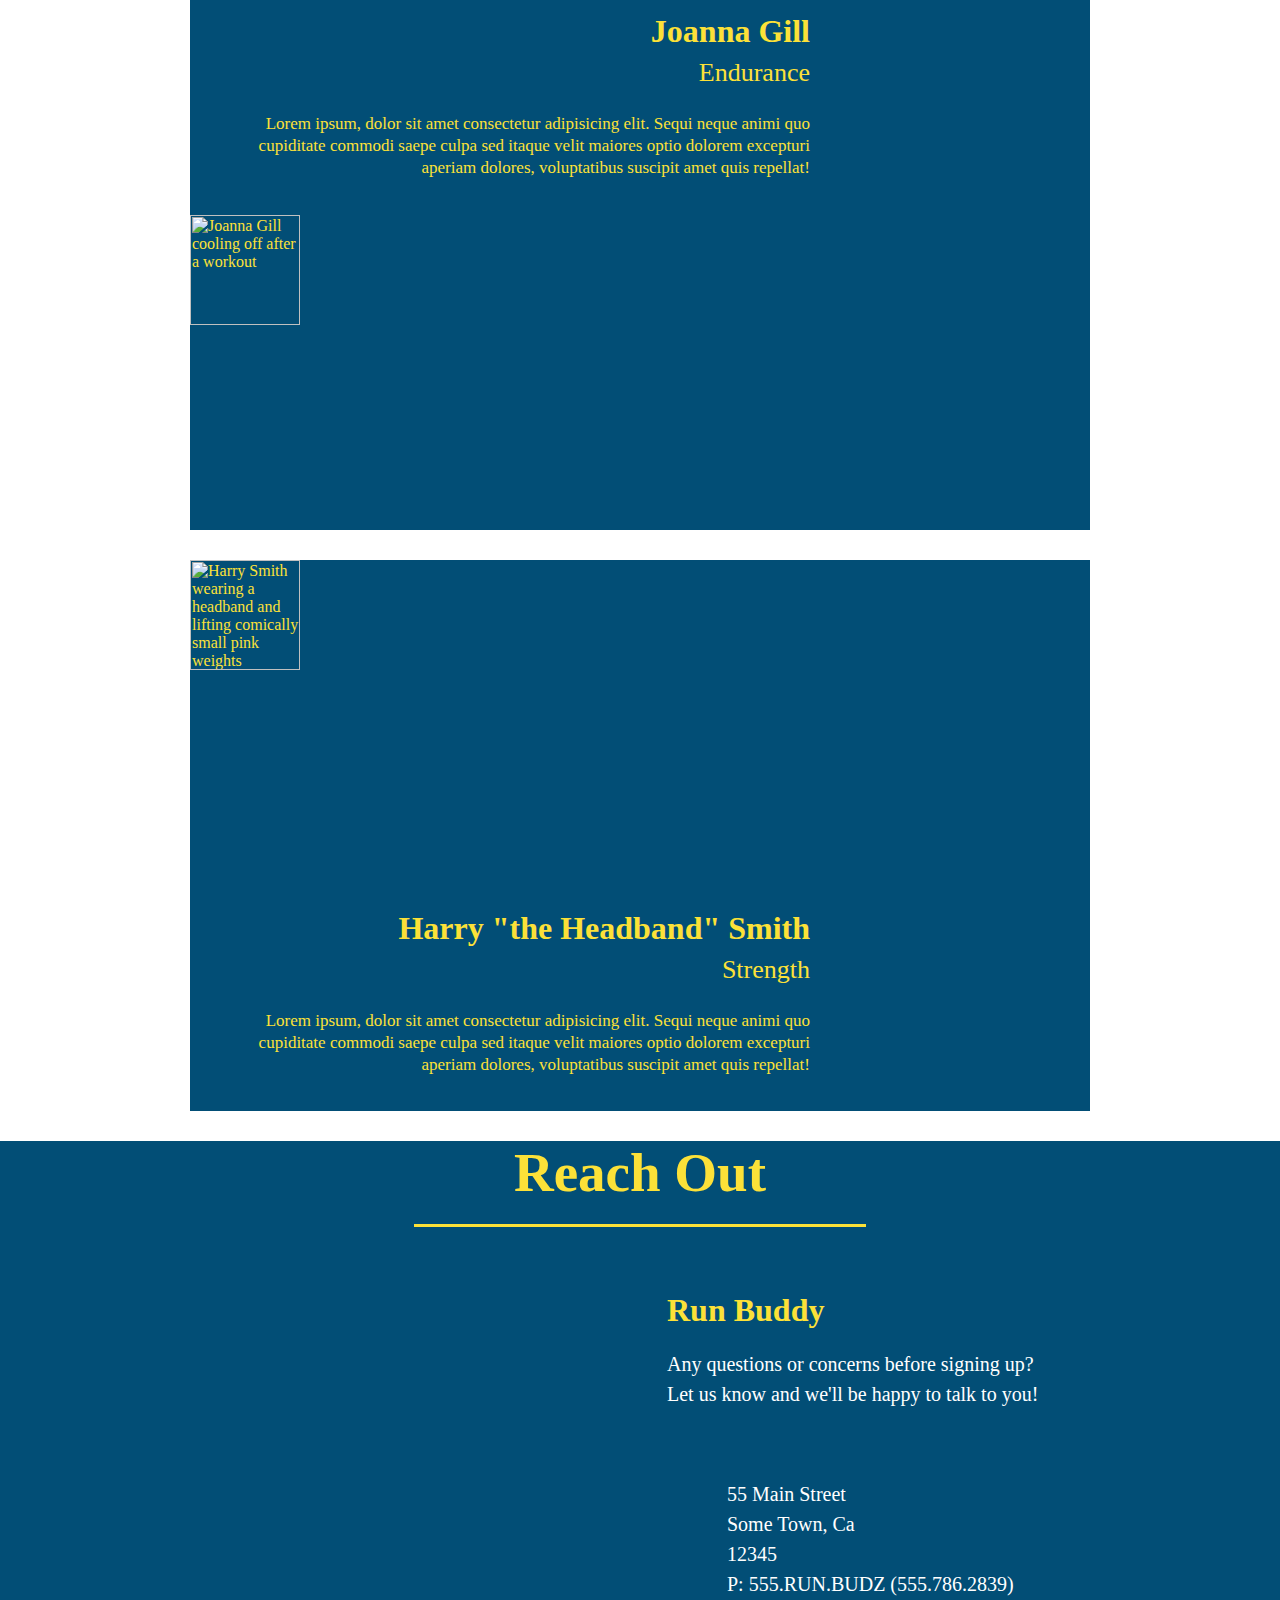
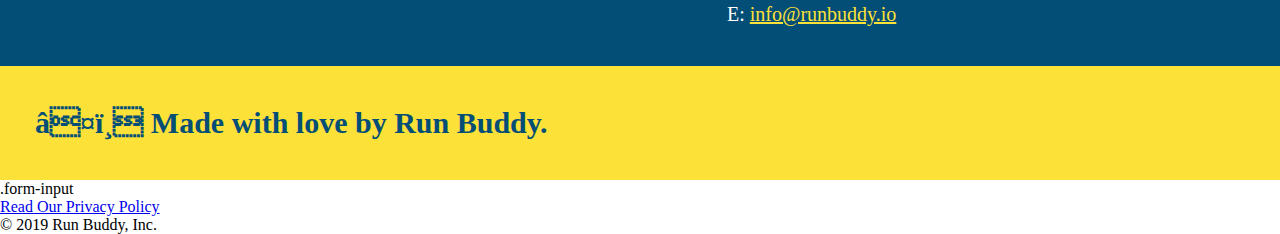
==== commit a3c77b83: "add contect to hero, replace image" ====
--- a/index.html
+++ b/index.html
@@ -2,6 +2,7 @@
   <head>
    <meta charset="UFT-8" />
    <title>run buddy</title>
+   <link rel="stylesheet" href="./assets/css/style.css">
    <header>
       <h1>
         
@@ -33,7 +34,14 @@
 <body>
  <div>
 <section class="hades">
-   <div class="hero">
+  <div class="hero-cta">
+    <h2>Start Building Habits.</h2>
+    <p>
+      seitan heirloom post-ironic pop-up iPhone mlkshk hella selfies fashion axe occupy readymade put a bird on it messenger bag Wes Anderson Schlitz plaid Bushwick church-key lo-fi skateboard slow-carb hashtag trust fund Williamsburg biodiesel fixie farm-to-table 8-bit banjo XOXO Banksy chillwave bicycle rights retro cliche tattooed bespoke irony mumblecore Shoreditch deep v polaroid McSweeney's bitters cray gentrify tofu Marfa you probably haven't heard of them yr banh mi asymmetrical art party selvage letterpress High Life.
+    </p>
+  </div>
+  
+   <div class="hero-cta">
     <div class="hero-form">
      <h3>Get Started Today!</h3>
      <p>Fill out this form and one of our trainers will schedule a consult</p>
@@ -207,257 +215,3 @@
       </html>
 
 
-
-
-    <style>
-    {
-    color: #39a6b2;
-    font-family: Helvetica, Arial, sans-serif;
-    }
-    /* apply styles to <header> */
-    * {
-    margin: 0;
-    padding: 0;
-    }
-    header {
-    padding: 20px 35px;
-    background-color: #39a6b2;
-    }
-    header a {
-    text-decoration: none;
-    color: #fce138;
-    }
-    header nav {
-    float: right;
-    margin: 7px 0;
-    }
-    header nav ul li {
-    display: inline;
-    }
-    header nav ul li a {
-    margin: 0 30px;
-    font-weight: lighter;
-    font-size: 22px;
-    }
-    header h1 {
-    font-weight: bold;
-    font-size: 36px;
-    color: #fce138;
-    margin: 0;
-    display: inline;
-    }
-    footer {
-    background: #fce138;
-    width: 100%;
-    padding: 40px 35px;
-    
-    }
-    h1 {
-    font-size: 100px;
-    
-    }
-    footer h2 {
-    display: inline;
-    color: #024e76;
-    font-size: 30px;
-    margin: 0;
-    }
-    footer div {
-    float: right;
-    line-height: 1.5;
-    text-align: right;
-    }
-    .hades {
-    padding: 60px;
-    background-image: url("../../hero-bg.jpg");
-    height: 600px;
-    background-size: cover;
-    background-position: center;
-    position: relative;
-    }
-    
-    .hero-form {
-    background-color: #fce138;
-    padding: 20px;
-    width: 500px;
-    color: #024e76;
-    border-style: solid;
-    border-width: 3px;
-    border-color: #024e76;
-    border: solid 3px #024e76;
-    border: 3px solid #024e76;
-    background-color: #fce138;
-    padding: 20px;
-    width: 500px;
-    color: #024e76;
-    position: absolute;
-    bottom: 120px;
-    right: 140px;
-    }
-    .hero-form h3 {
-    font-size: 24px;
-    margin: 0;
-    }
-    
-    .hero-form p {
-    margin: 5px 0 15px 0;
-    }
-    
-    .form-input {
-    border: 1px solid #024e76;
-    display: block;
-    padding: 7px 15px;
-    font-size: 16px;
-    color: #024e76;
-    width: 100%;
-    margin-bottom: 15px;
-    }
-    .hero-form label {
-    margin: 0 5px;
-    }
-    .hero-form button {
-    color: #fce138;
-    background-color: #024e76;
-    border: none;
-    padding: 10px 20px;
-    font-size: 16px;
-    
-    background: #fce138;
-    }
-    .monster {
-    text-align: center;
-    
-    }
-    .monster p {
-    line-height: 1.7;
-    color: #39a6b2;
-    width: 80%;
-    font-size: 20px;
-    margin: 0 auto;
-    }
-    
-    .water {
-    text-align: center;
-    background: #fce138;
-    }
-    .section-title {
-    font-size: 55px;
-    color: #024e76;
-    margin-bottom: 35px;
-    padding: 0 100px 20px 100px;
-    display: inline-block;
-    border-bottom: 3px solid;
-    }
-    .primary-border {
-    border-color: #fce138;
-    }
-    
-    .secondary-border {
-    border-color: #39a6b2;
-    }
-    .water div {
-    margin-bottom: 80px;
-    }
-    
-    .water img {
-    width: 15%;
-    margin: 10px 0;
-    }
-    
-    .water h3 {
-    color: #024e76;
-    font-size: 46px;
-    margin-top: 10px;
-    }
-    
-    .water p {
-    color: #39a6b2;
-    font-size: 23px;
-    }
-    
-    .trainers {
-    text-align: center;
-    }
-    .trainer {
-    width: 900px;
-    margin: 0 auto 30px auto;
-    background: #024e76;
-    color: #fce138;
-    overflow: auto
-    }
-    .trainer img {
-    width: 35%;
-    float: left;
-    }
-    
-    .trainer-bio {
-    padding: 35px;
-    float: left;
-    width: 65%;
-    }
-    .text-left {
-    text-align: left;
-    }
-    
-    .text-right {
-    text-align: right;
-    }
-    .trainer-bio h3 {
-    font-size: 32px;
-    margin-bottom: 8px;
-    }
-    
-    .trainer-bio h4 {
-    font-weight: lighter;
-    font-size: 26px;
-    margin-bottom: 25px;
-    }
-    
-    .trainer-bio p {
-    font-size: 17px;
-    line-height: 1.3;
-    }
-    .section-title {
-    font-size: 55px;
-    display: inline-block;
-    padding: 0 100px 20px 100px;
-    border-bottom: 3px solid;
-    margin-bottom: 35px;
-    color: #024e76;
-    }
-    /* REACH OUT STYLES START */
-    .contact {
-    text-align: center;
-    background: #024e76;
-    }
-    .contact h2 {
-    color: #fce138;
-    }
-    .contact-info iframe {
-    width: 400px;
-    height: 400px;
-    }
-    .contact-info div {
-    width: 410px;
-    display: inline-block;
-    vertical-align: top;
-    text-align: left;
-    margin: 30px 0 0 60px;
-    color: white;
-    }
-    .contact-info h3 {
-    color: #fce138;
-    font-size: 32px;
-    }
-    
-    .contact-info p, .contact-info address {
-    margin: 20px 0;
-    line-height: 1.5;
-    font-size: 20px;
-    font-style: normal;
-    }
-    
-    .contact-info a {
-    color: #fce138;
-    }
-  </style>--- a/assets/css/style.css
+++ b/assets/css/style.css
@@ -0,0 +1,251 @@
+
+.hero-cta{
+color: #39a6b2;
+font-family: Helvetica, Arial, sans-serif;
+}
+/* apply styles to <header> */
+* {
+margin: 0;
+padding: 0;
+}
+header {
+padding: 20px 35px;
+background-color: #39a6b2;
+}
+header a {
+text-decoration: none;
+color: #fce138;
+}
+header nav {
+float: right;
+margin: 7px 0;
+}
+header nav ul li {
+display: inline;
+}
+header nav ul li a {
+margin: 0 30px;
+font-weight: lighter;
+font-size: 22px;
+}
+header h1 {
+font-weight: bold;
+font-size: 36px;
+color: #fce138;
+margin: 0;
+display: inline;
+}
+footer {
+background: #fce138;
+width: 100%;
+padding: 40px 35px;
+
+}
+h1 {
+font-size: 100px;
+
+}
+footer h2 {
+display: inline;
+color: #024e76;
+font-size: 30px;
+margin: 0;
+}
+footer div {
+float: right;
+line-height: 1.5;
+text-align: right;
+}
+.hades {
+padding: 60px;
+background-image: url("../images/trainer-4.jpg");
+height: 600px;
+background-size: cover;
+background-position: center;
+position: relative;
+}
+
+.hero-form {
+background-color: #fce138;
+padding: 20px;
+width: 500px;
+color: #024e76;
+border-style: solid;
+border-width: 3px;
+border-color: #024e76;
+border: solid 3px #024e76;
+border: 3px solid #024e76;
+background-color: #fce138;
+padding: 20px;
+width: 500px;
+color: #024e76;
+position: absolute;
+bottom: 120px;
+right: 140px;
+}
+.hero-form h3 {
+font-size: 24px;
+margin: 0;
+}
+
+.hero-form p {
+margin: 5px 0 15px 0;
+}
+
+.form-input {
+border: 1px solid #024e76;
+display: block;
+padding: 7px 15px;
+font-size: 16px;
+color: #024e76;
+width: 100%;
+margin-bottom: 15px;
+}
+.hero-form label {
+margin: 0 5px;
+}
+.hero-form button {
+color: #fce138;
+background-color: #024e76;
+border: none;
+padding: 10px 20px;
+font-size: 16px;
+
+background: #fce138;
+}
+.monster {
+text-align: center;
+
+}
+.monster p {
+line-height: 1.7;
+color: #39a6b2;
+width: 80%;
+font-size: 20px;
+margin: 0 auto;
+}
+
+.water {
+text-align: center;
+background: #fce138;
+}
+.section-title {
+font-size: 55px;
+color: #024e76;
+margin-bottom: 35px;
+padding: 0 100px 20px 100px;
+display: inline-block;
+border-bottom: 3px solid;
+}
+.primary-border {
+border-color: #fce138;
+}
+
+.secondary-border {
+border-color: #39a6b2;
+}
+.water div {
+margin-bottom: 80px;
+}
+
+.water img {
+width: 15%;
+margin: 10px 0;
+}
+
+.water h3 {
+color: #024e76;
+font-size: 46px;
+margin-top: 10px;
+}
+
+.water p {
+color: #39a6b2;
+font-size: 23px;
+}
+
+.trainers {
+text-align: center;
+}
+.trainer {
+width: 900px;
+margin: 0 auto 30px auto;
+background: #024e76;
+color: #fce138;
+overflow: auto
+}
+.trainer img {
+width: 35%;
+float: left;
+}
+
+.trainer-bio {
+padding: 35px;
+float: left;
+width: 65%;
+}
+.text-left {
+text-align: left;
+}
+
+.text-right {
+text-align: right;
+}
+.trainer-bio h3 {
+font-size: 32px;
+margin-bottom: 8px;
+}
+
+.trainer-bio h4 {
+font-weight: lighter;
+font-size: 26px;
+margin-bottom: 25px;
+}
+
+.trainer-bio p {
+font-size: 17px;
+line-height: 1.3;
+}
+.section-title {
+font-size: 55px;
+display: inline-block;
+padding: 0 100px 20px 100px;
+border-bottom: 3px solid;
+margin-bottom: 35px;
+color: #024e76;
+}
+/* REACH OUT STYLES START */
+.contact {
+text-align: center;
+background: #024e76;
+}
+.contact h2 {
+color: #fce138;
+}
+.contact-info iframe {
+width: 400px;
+height: 400px;
+}
+.contact-info div {
+width: 410px;
+display: inline-block;
+vertical-align: top;
+text-align: left;
+margin: 30px 0 0 60px;
+color: white;
+}
+.contact-info h3 {
+color: #fce138;
+font-size: 32px;
+}
+
+.contact-info p, .contact-info address {
+margin: 20px 0;
+line-height: 1.5;
+font-size: 20px;
+font-style: normal;
+}
+
+.contact-info a {
+color: #fce138;
+}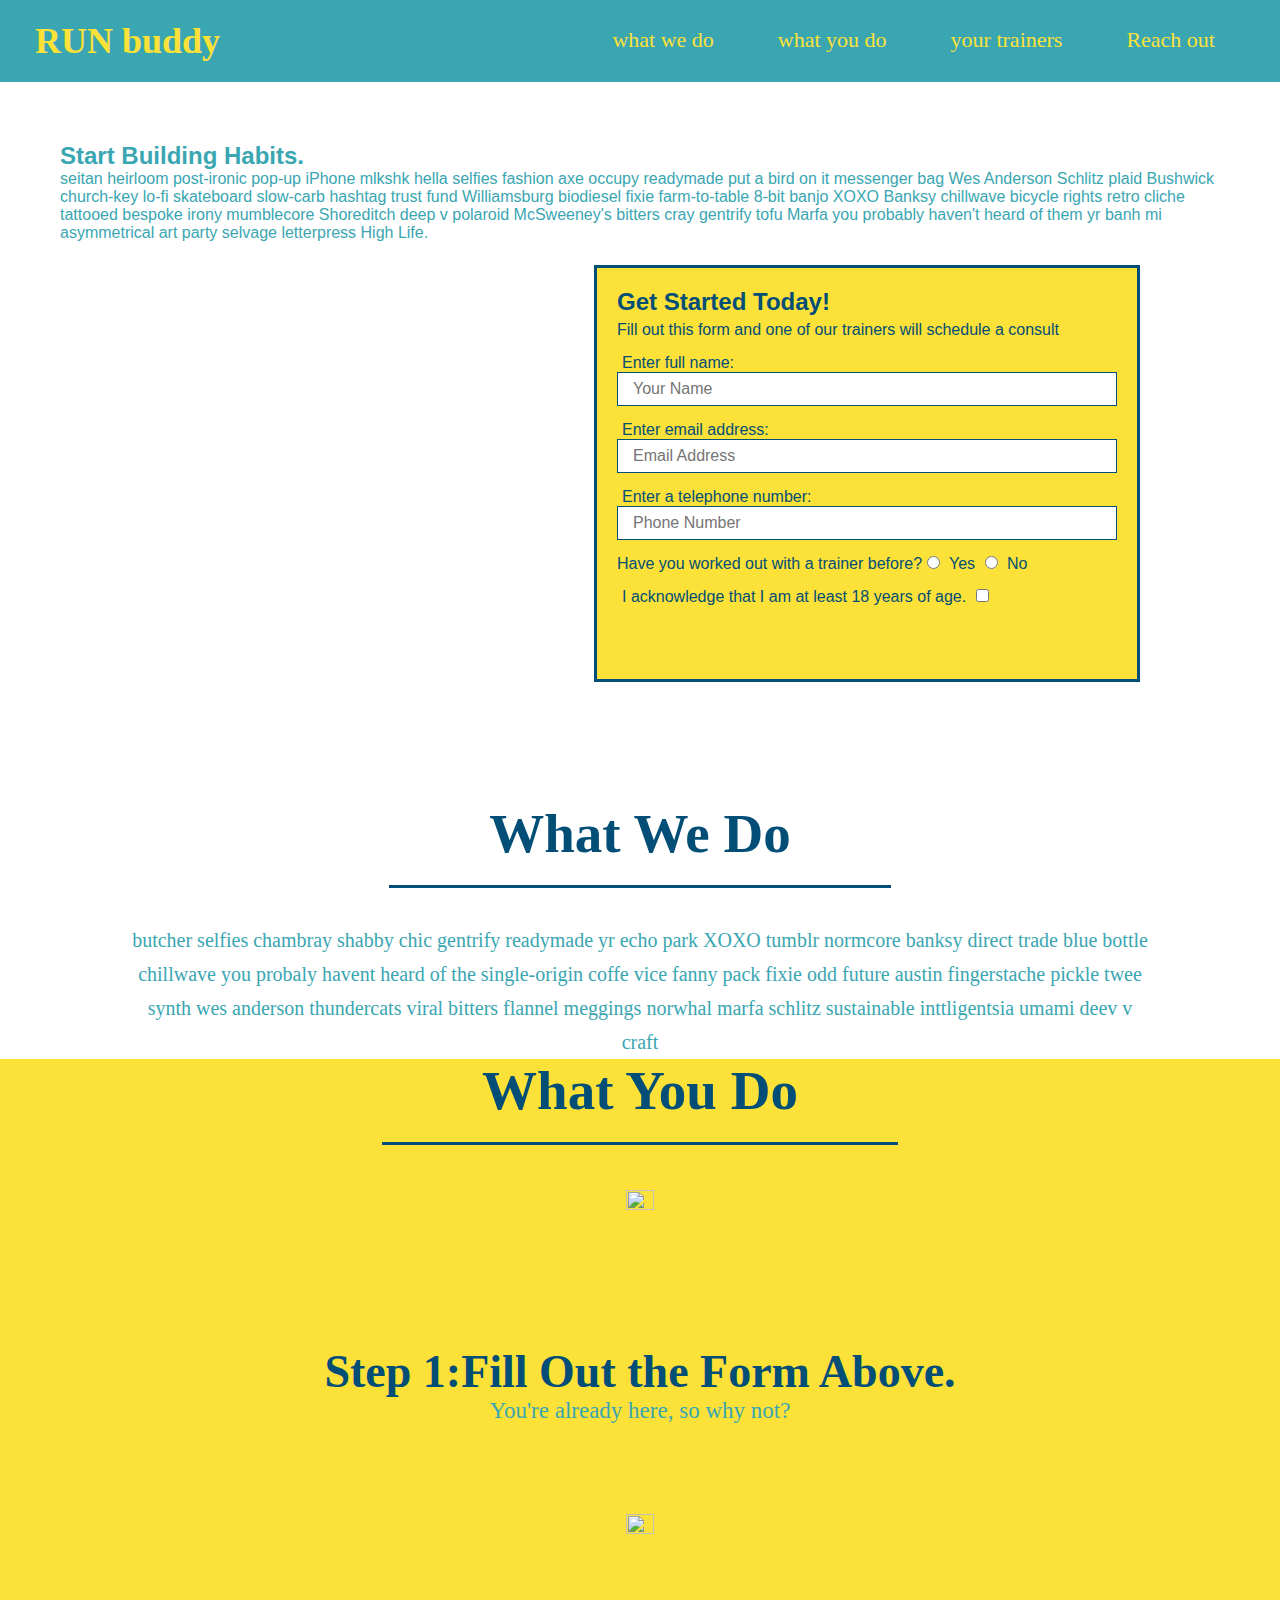
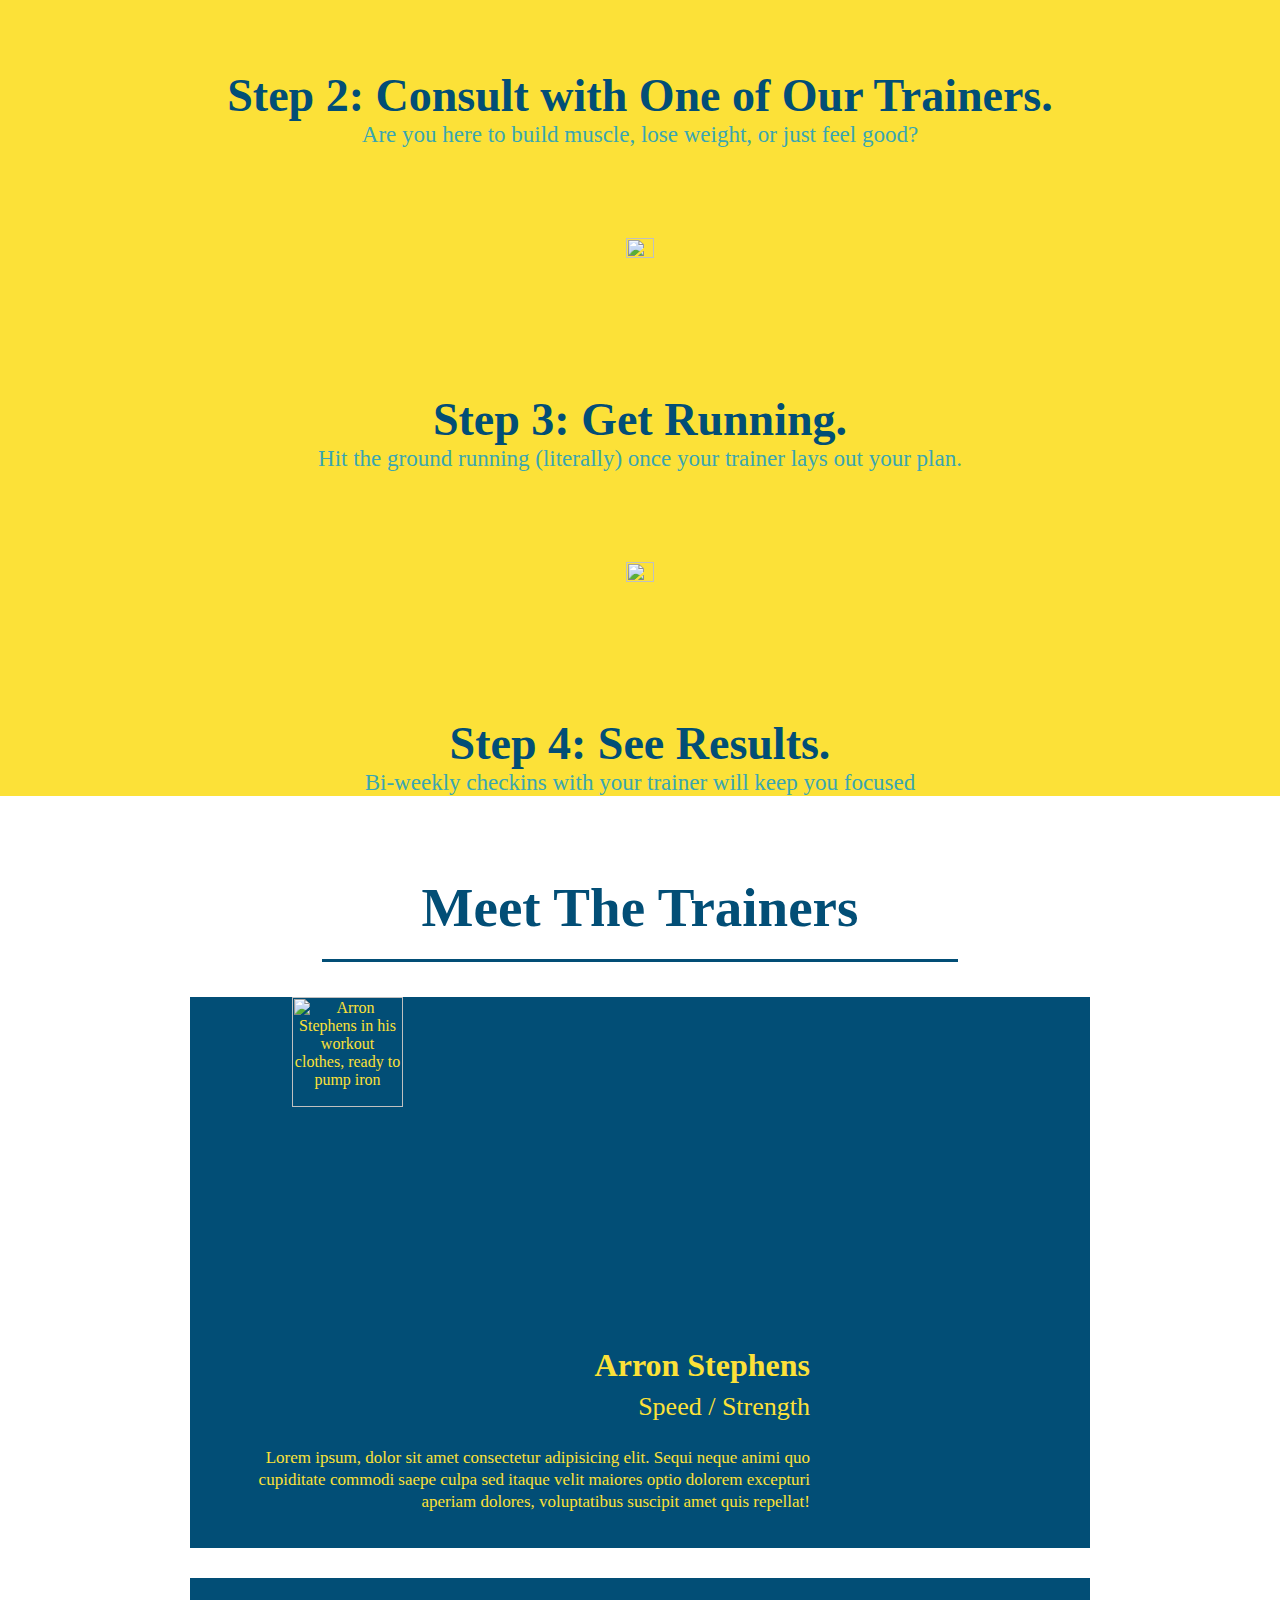
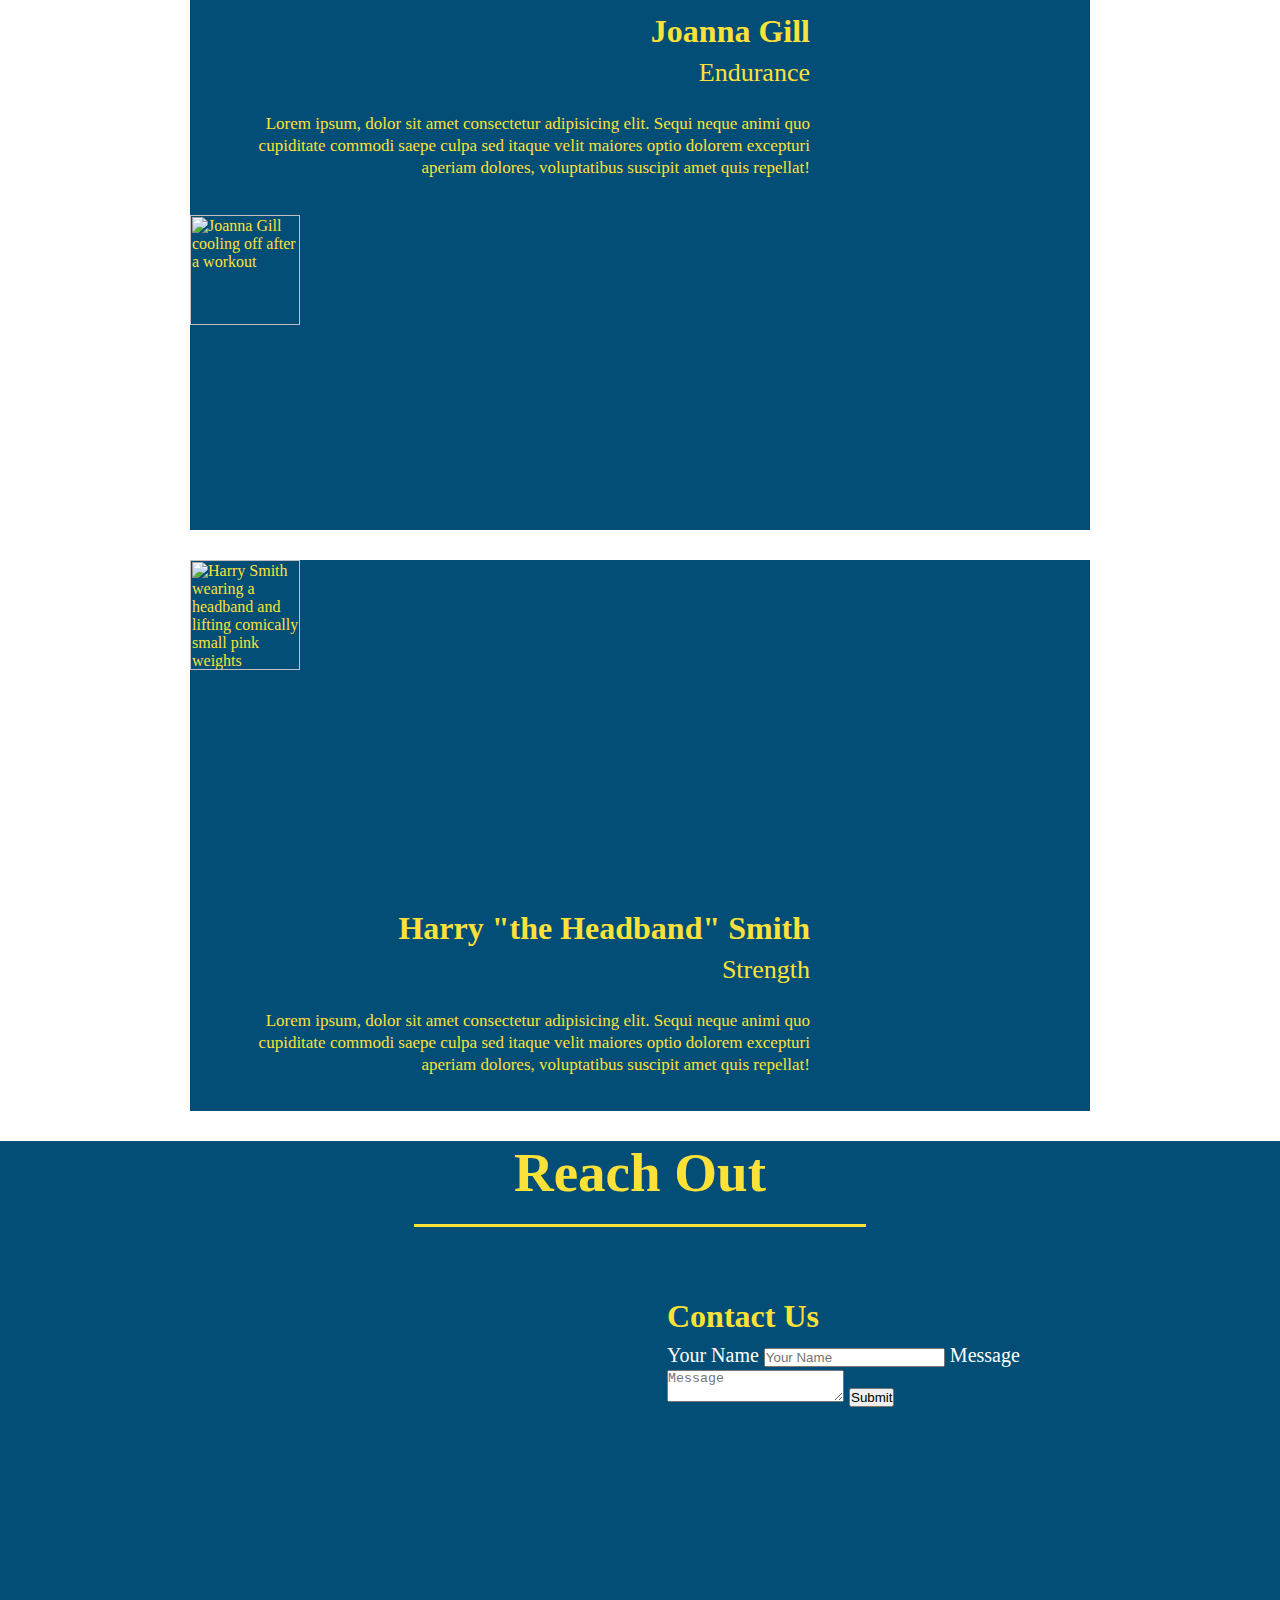
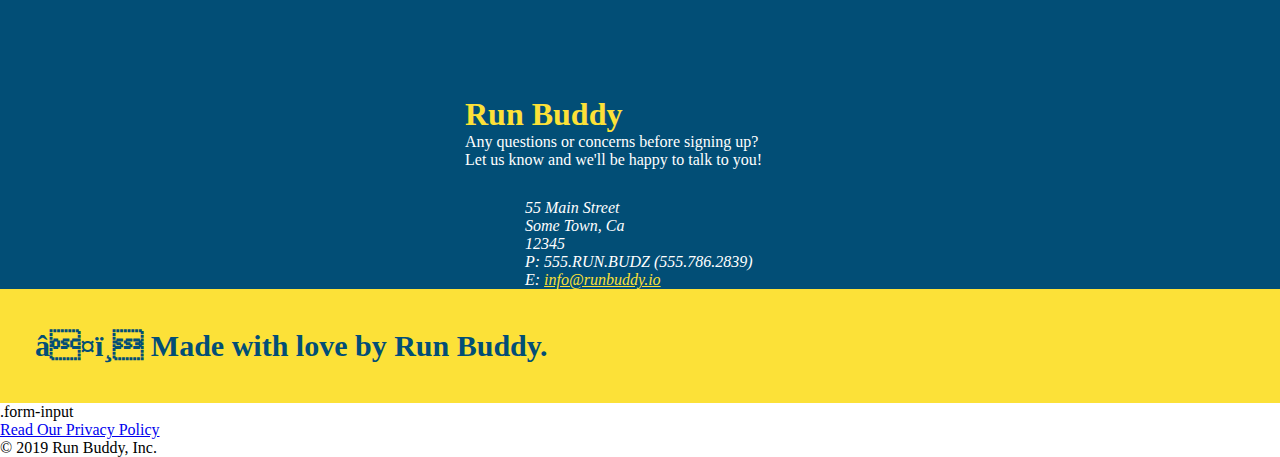
==== commit a74c5217: "add contact form" ====
--- a/index.html
+++ b/index.html
@@ -176,6 +176,18 @@
     width="600" height="450" style="border:0;"
     allowfullscreen="" loading="lazy">
   </iframe>
+  <div class="contact-form">
+    <h3>Contact Us</h3>
+    <form>
+       <label for="contact-name">Your Name</label>
+       <input type="text" id="contact-name" placeholder="Your Name" />
+  
+       <label for="contact-message">Message</label>
+       <textarea id="contact-message" placeholder="Message"></textarea>
+  
+       <button type="submit">Submit</button>
+      </form>
+  </div>
 
   <div>
     <h3>Run Buddy</h3>
--- a/assets/css/style.css
+++ b/assets/css/style.css
@@ -239,7 +239,7 @@
 font-size: 32px;
 }
 
-.contact-info p, .contact-info address {
+.contact-form, .contact-form {
 margin: 20px 0;
 line-height: 1.5;
 font-size: 20px;
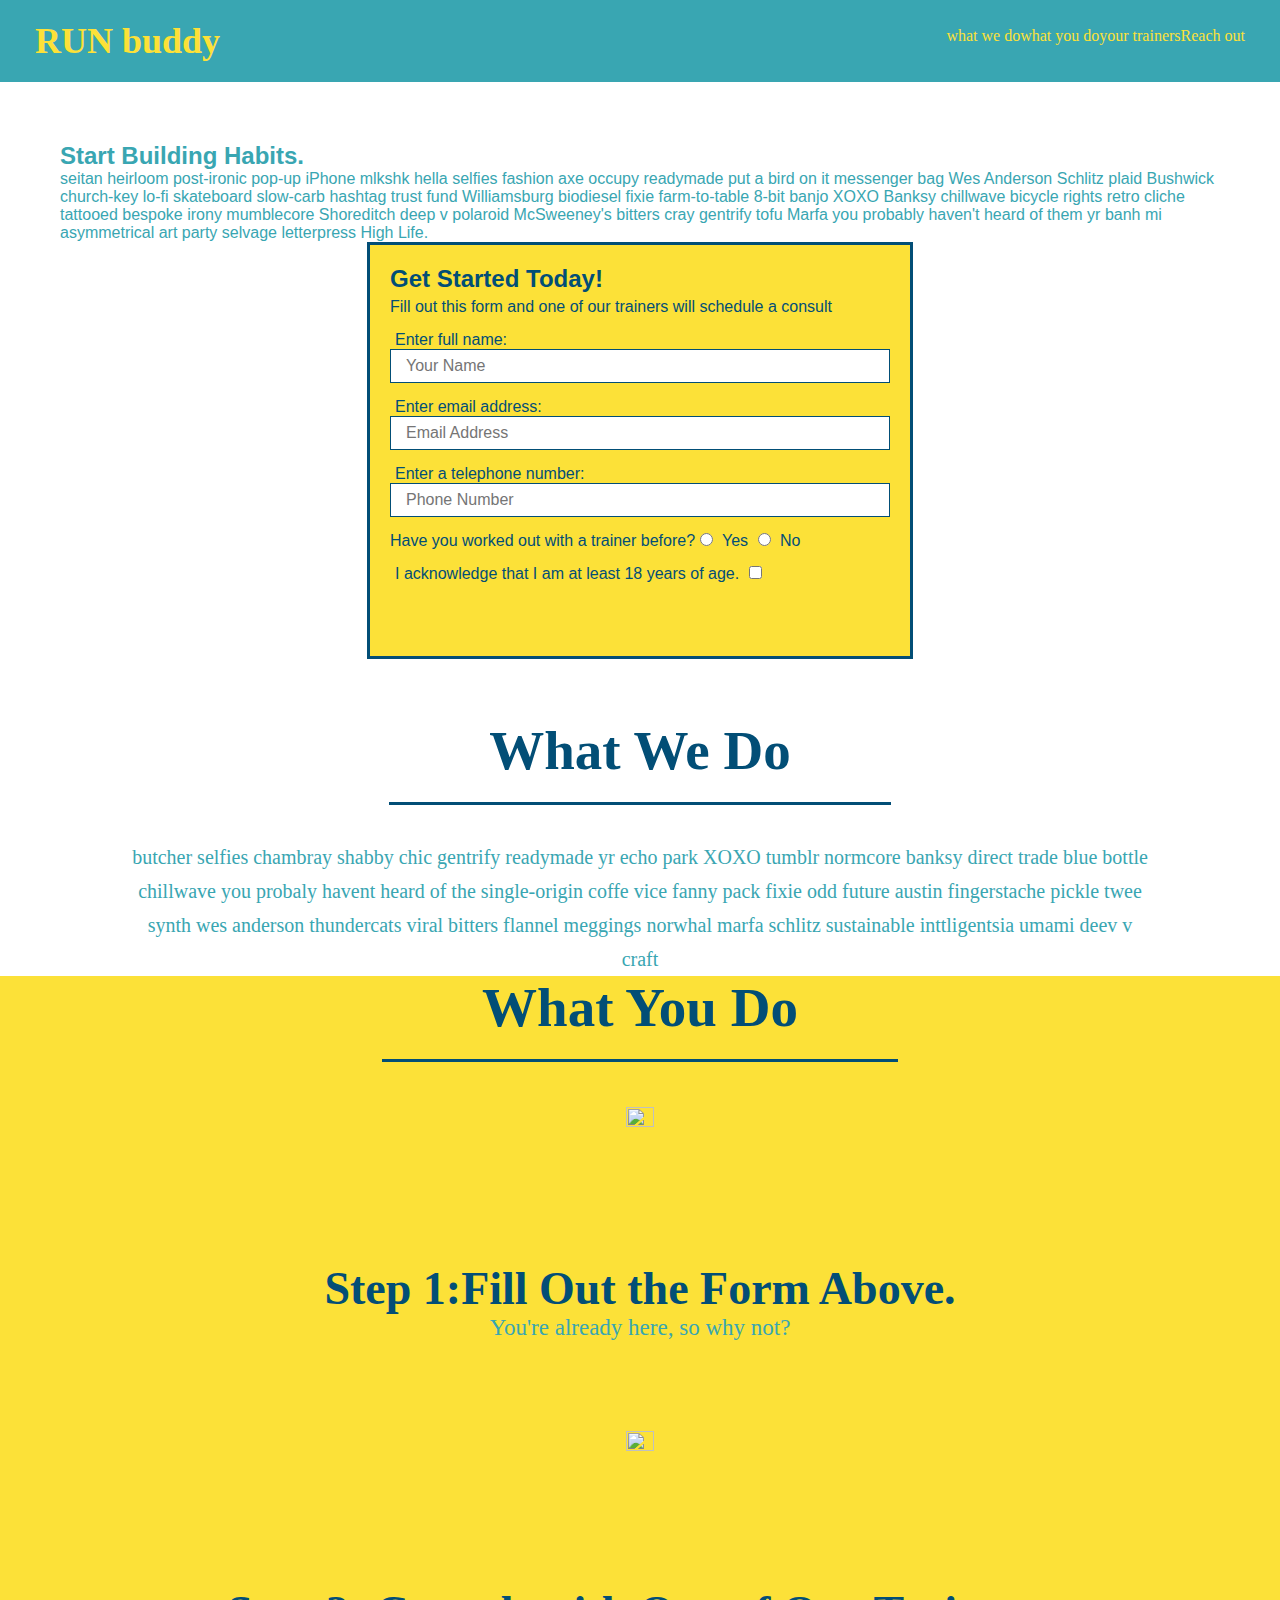
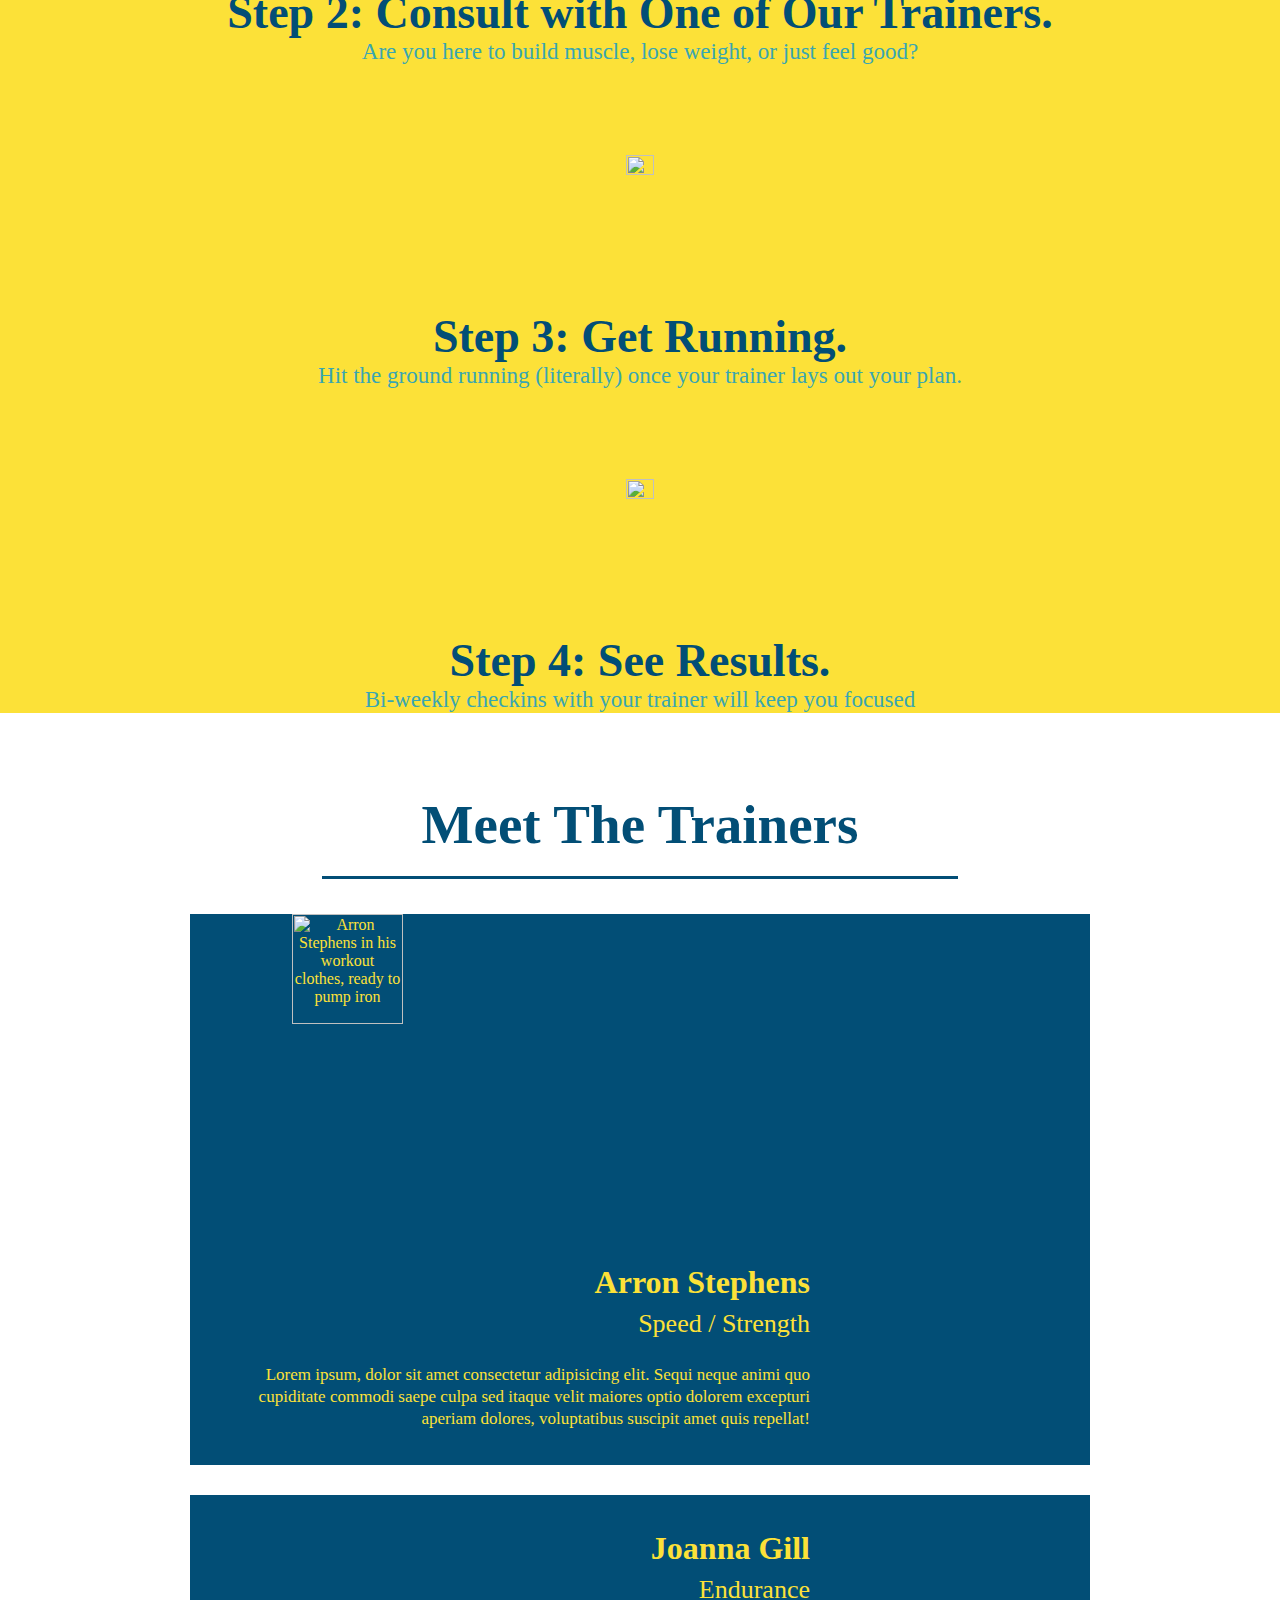
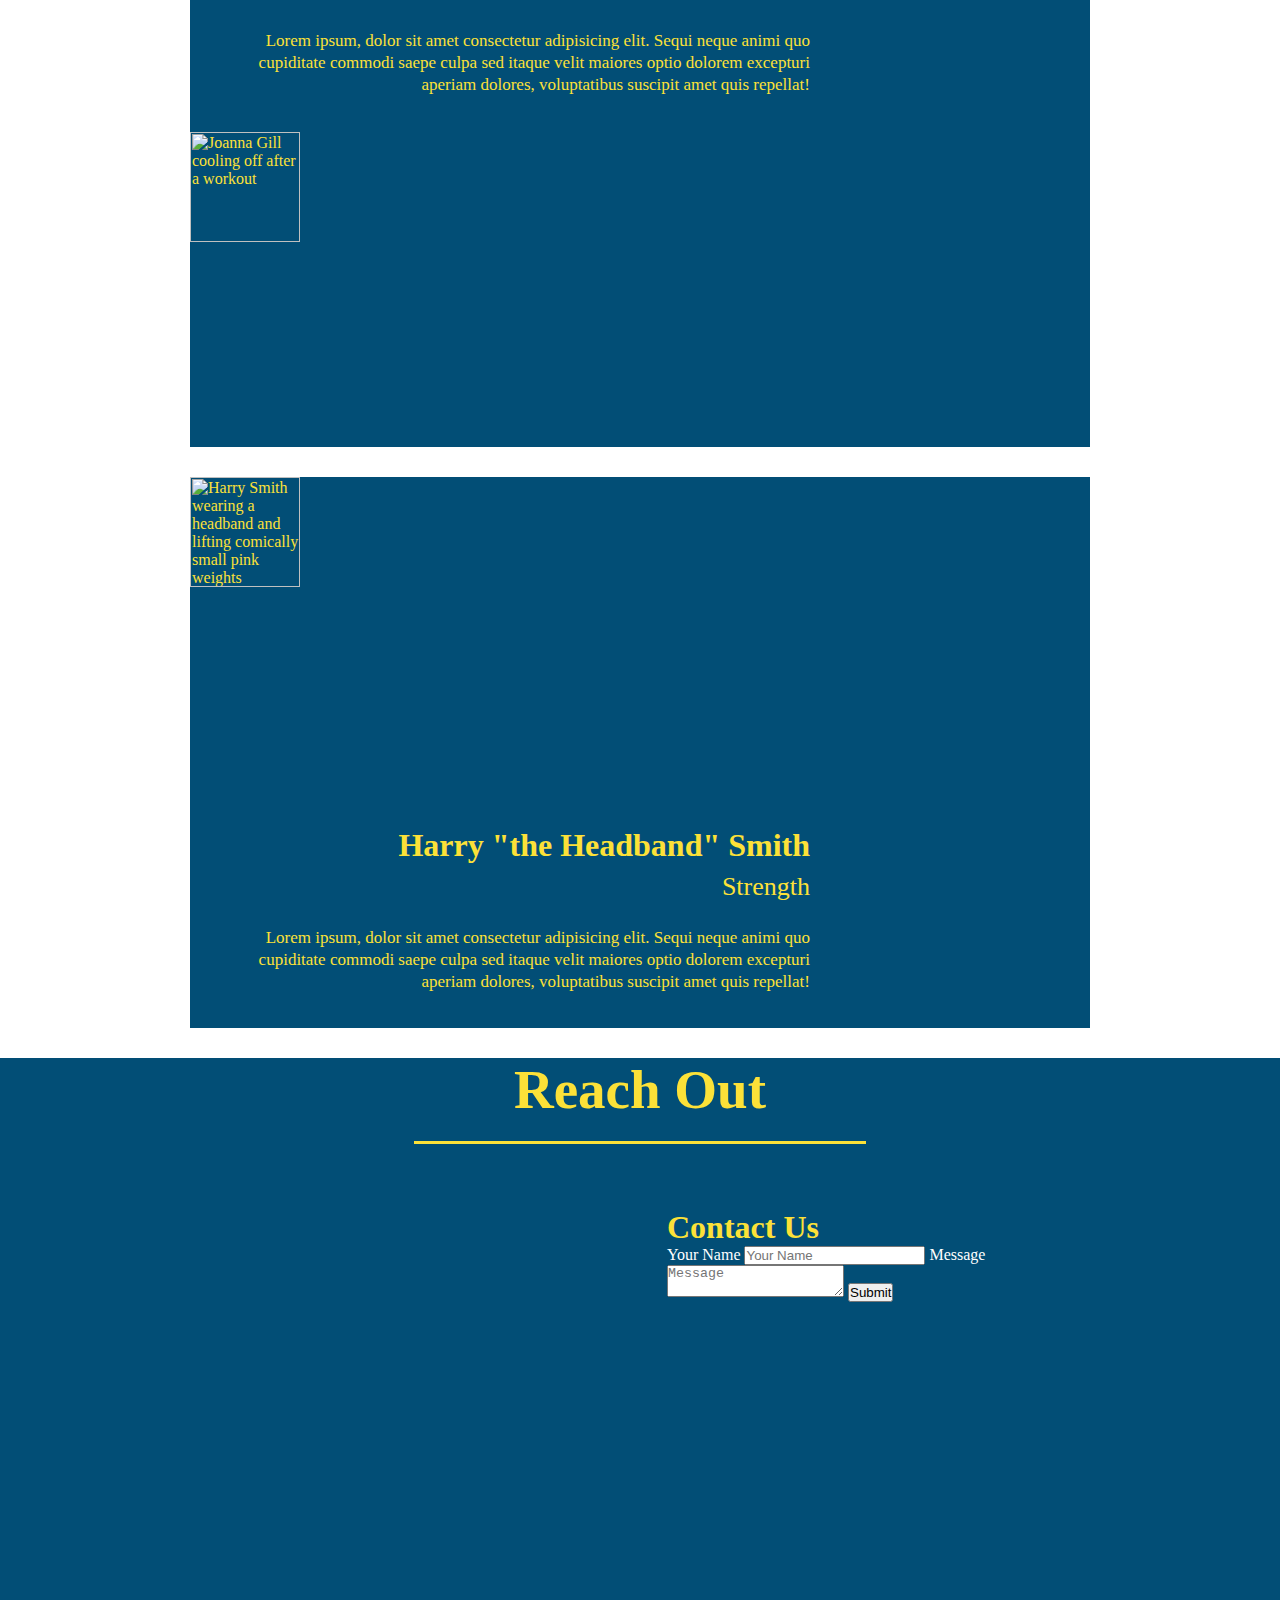
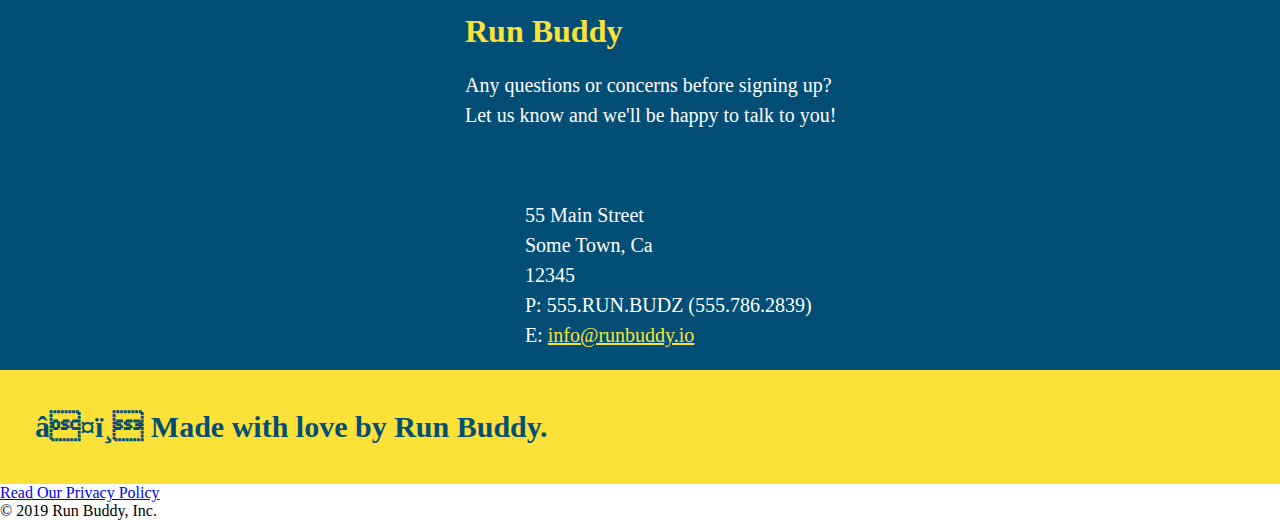
==== commit da482299: "add flexbox to hero" ====
--- a/index.html
+++ b/index.html
@@ -212,8 +212,6 @@
 <footer>
   <h2>❤️ Made with love by Run Buddy.</h2>
 </footer>
-
-   <p class= "fish oil">.form-input</p>
  </body>
 
       <!-- Add this to the page and see what happens! -->
--- a/assets/css/style.css
+++ b/assets/css/style.css
@@ -11,31 +11,35 @@
 header {
 padding: 20px 35px;
 background-color: #39a6b2;
+display: flex;
+justify-content: space-between;
+flex-wrap: wrap;
 }
 header a {
 text-decoration: none;
 color: #fce138;
 }
 header nav {
-float: right;
 margin: 7px 0;
 }
-header nav ul li {
-display: inline;
-}
-header nav ul li a {
-margin: 0 30px;
-font-weight: lighter;
-font-size: 22px;
-}
+header nav ul {
+    display: flex;
+    flex-wrap: wrap;
+    justify-content: space-between;
+    align-items: center;
+    list-style: none;
+}
+
 header h1 {
 font-weight: bold;
 font-size: 36px;
 color: #fce138;
 margin: 0;
-display: inline;
+
 }
 footer {
+justify-content: space-between;
+flex-wrap: wrap;
 background: #fce138;
 width: 100%;
 padding: 40px 35px;
@@ -46,29 +50,32 @@
 
 }
 footer h2 {
-display: inline;
+
+
+
 color: #024e76;
 font-size: 30px;
 margin: 0;
 }
 footer div {
-float: right;
+
+
 line-height: 1.5;
 text-align: right;
 }
 .hades {
 padding: 60px;
 background-image: url("../images/trainer-4.jpg");
-height: 600px;
 background-size: cover;
 background-position: center;
-position: relative;
+display: flex;
+justify-content: center;
+flex-wrap: wrap;
 }
 
 .hero-form {
 background-color: #fce138;
 padding: 20px;
-width: 500px;
 color: #024e76;
 border-style: solid;
 border-width: 3px;
@@ -79,9 +86,6 @@
 padding: 20px;
 width: 500px;
 color: #024e76;
-position: absolute;
-bottom: 120px;
-right: 140px;
 }
 .hero-form h3 {
 font-size: 24px;
@@ -239,7 +243,7 @@
 font-size: 32px;
 }
 
-.contact-form, .contact-form {
+.contact-info p, .contact-info address {
 margin: 20px 0;
 line-height: 1.5;
 font-size: 20px;
@@ -248,4 +252,5 @@
 
 .contact-info a {
 color: #fce138;
-}+}
+
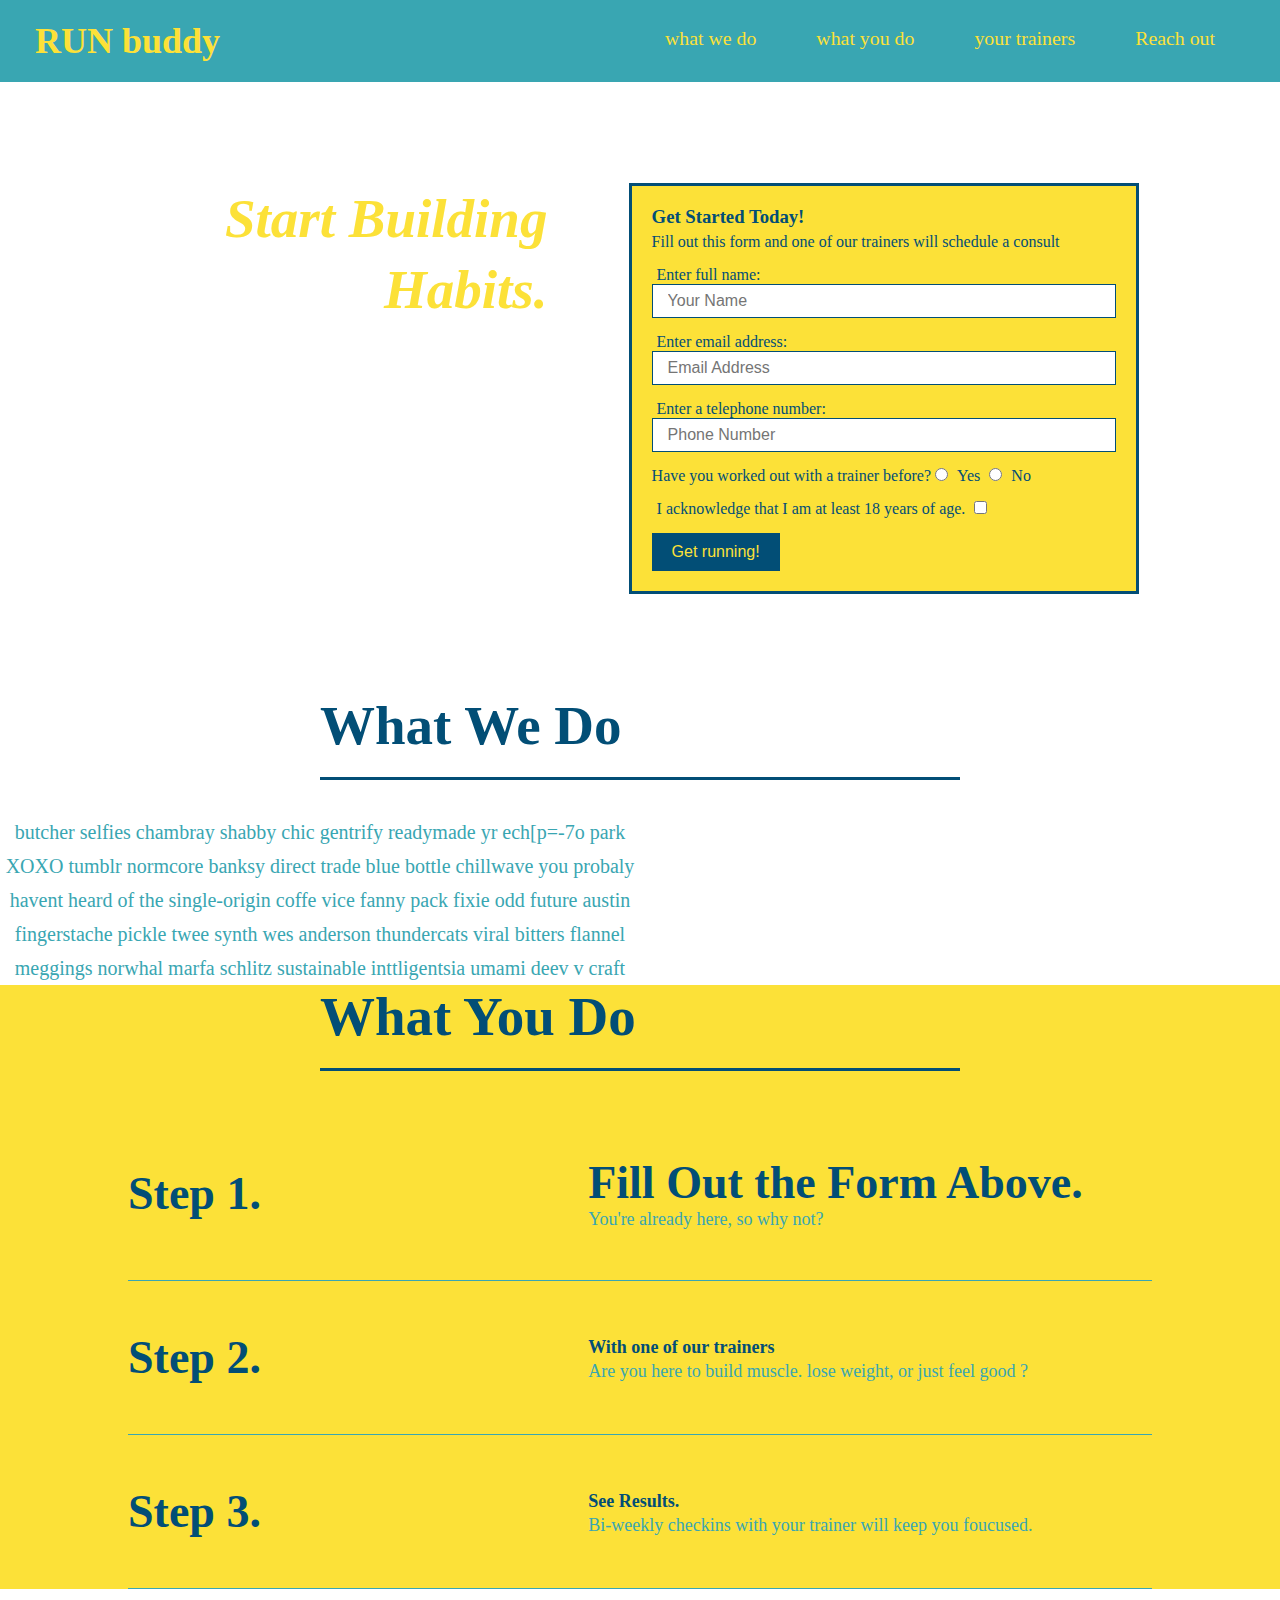
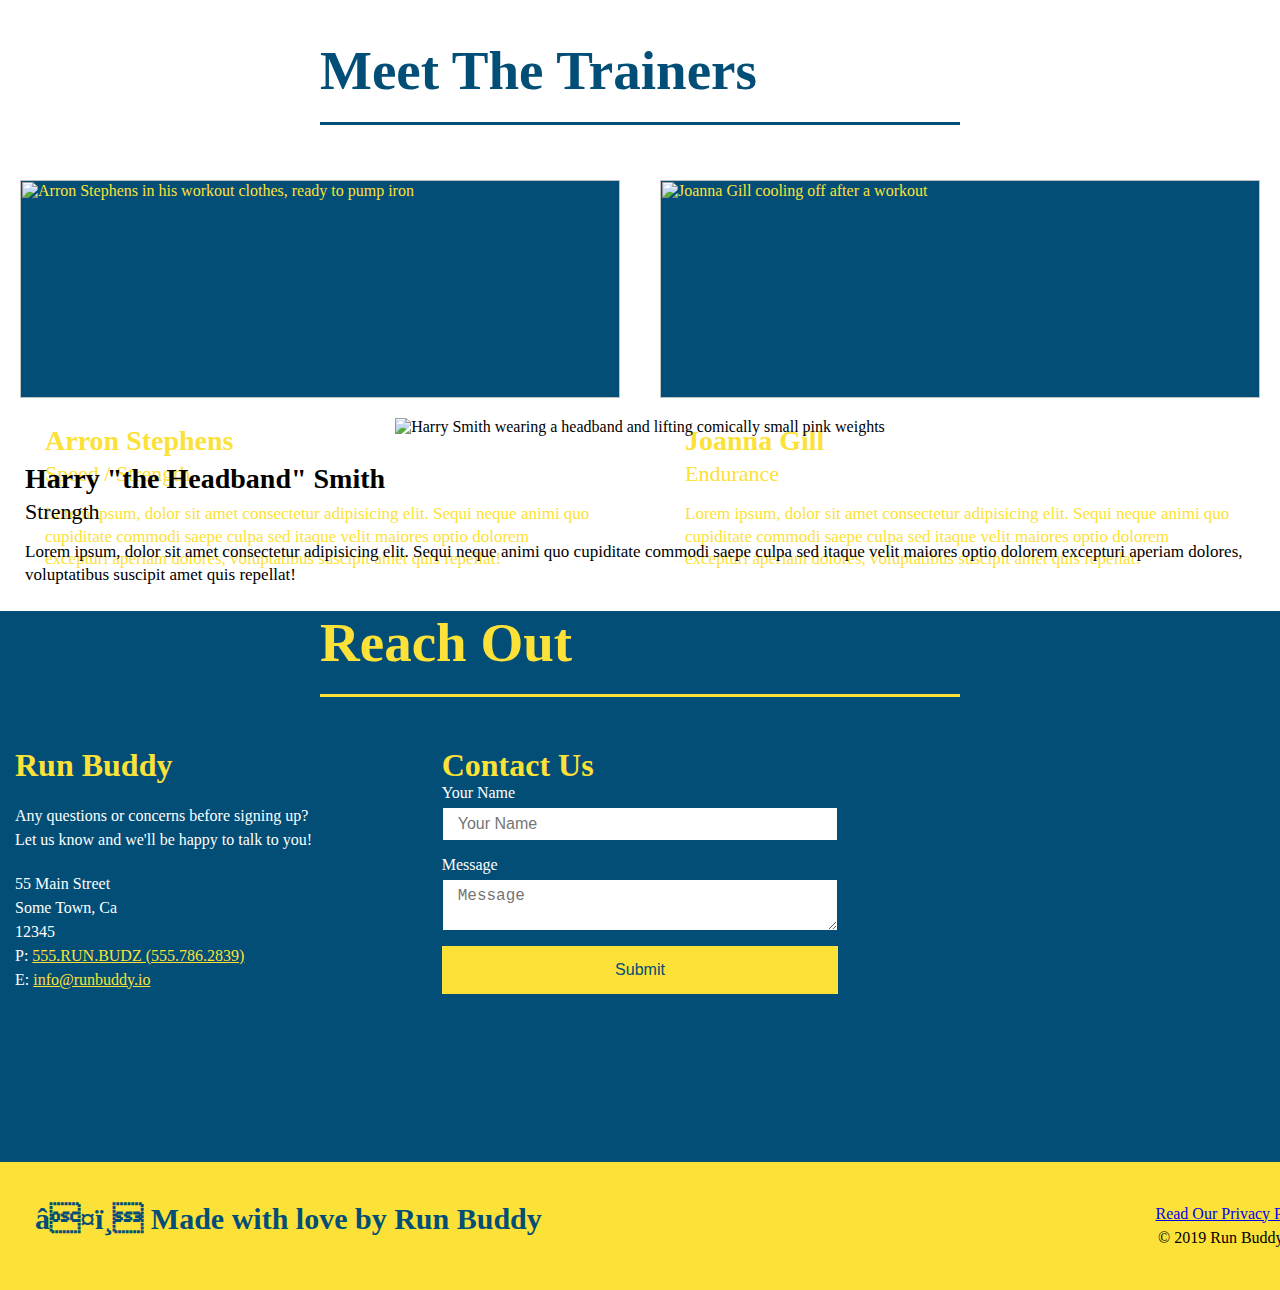
==== commit 6b40d651: "good!" ====
--- a/index.html
+++ b/index.html
@@ -28,11 +28,11 @@
            </ul>
         </nav>
      </header>
-     <head class= "h3">
-</head>
+
+
+
 <!-- hero section -->
-<body>
- <div>
+
 <section class="hades">
   <div class="hero-cta">
     <h2>Start Building Habits.</h2>
@@ -40,8 +40,6 @@
       seitan heirloom post-ironic pop-up iPhone mlkshk hella selfies fashion axe occupy readymade put a bird on it messenger bag Wes Anderson Schlitz plaid Bushwick church-key lo-fi skateboard slow-carb hashtag trust fund Williamsburg biodiesel fixie farm-to-table 8-bit banjo XOXO Banksy chillwave bicycle rights retro cliche tattooed bespoke irony mumblecore Shoreditch deep v polaroid McSweeney's bitters cray gentrify tofu Marfa you probably haven't heard of them yr banh mi asymmetrical art party selvage letterpress High Life.
     </p>
   </div>
-  
-   <div class="hero-cta">
     <div class="hero-form">
      <h3>Get Started Today!</h3>
      <p>Fill out this form and one of our trainers will schedule a consult</p>
@@ -64,12 +62,15 @@
         <input type="radio" name="trainer-confirm" id="trainer-no" />
         <label for="trainer-no">No</label>
       </p>
+
+
+
      <p>
-      <label for="checkbox" >
-        I acknowledge that I am at least 18 years of age.
-      </label> 
+      <label for="age-conform">I acknowledge that I am at least 18 years of age.</label> 
       <input type="checkbox" name="age-confirm" id="checkbox" />
     </p>
+
+
     <button type="submit">
       Get running!
     </button>
@@ -79,149 +80,170 @@
 <!-- end hero -->
 
 <!-- "what we do" section -->
-<section id="what-we-do" class="monster">
+<section id="what-we-do" class="intro">
+</div>
   <h2 class="section-title primary-border">What We Do</h2>
+</div>
+  <div class="flex-row">
   <p>
-    butcher selfies chambray shabby chic gentrify readymade yr echo park XOXO tumblr normcore banksy 
+    butcher selfies chambray shabby chic gentrify readymade yr ech[p=-7o park XOXO tumblr normcore banksy 
 direct trade blue bottle chillwave you probaly havent heard of the single-origin coffe vice fanny pack fixie
 odd future austin fingerstache pickle twee synth wes anderson thundercats viral bitters flannel meggings norwhal marfa
 schlitz sustainable inttligentsia umami deev v craft
   <p>
-  </section>
-
+ <div>
+ </section>
 <!-- "what you do" section -->
-  <section id='what-you-do' class="water">
+  <section id='what-you-do' class="steps">
+    <div class="flex-row">
     <h2 class="section-title secondary-border">What You Do</h2>
-  <div>
-    <!-- insert this img element -->
+    </div>
+    <div class="step">
+      <h3>Step 1.</h3>
+      <div class="step-info">
+        <div class="step-img">
    <img src="./assets/images/step-1.svg" alt="" />
-    <h3>Step 1:<span>Fill Out the Form Above.</span></h3>
+   </div>
+   <div class="step-text">
+    <h3>Fill Out the Form Above.</h3>
     <p>You're already here, so why not?</p>
-</div>
-
-
-
-
-<div>
-  <img src="./assets/images/step-2.svg" alt="" />
-  <h3>Step 2: Consult with One of Our Trainers.</h3>
-  <p>Are you here to build muscle, lose weight, or just feel good?</p>
-</div>
-<div>
-  <img src="./assets/images/step-3.svg" alt="" />
-  <h3>Step 3: Get Running.</h3>
-  <p>Hit the ground running (literally) once your trainer lays out your plan.</p>
-</div>
-<div>
-  <img src="./assets/images/step-4.svg" alt="" />
-  <h3>Step 4: See Results.</h3>
-  <p>Bi-weekly checkins with your trainer will keep you focused</p>
-</div>
-</section>
-
-
+   </div>
+  </div>
+</div>
+
+
+<div class="step">
+  <h3>Step 2.</h3>
+  <div class="step-info">
+      <div class="step-img">
+          <img src="./assets/images/step-2.svg" alt="">
+      </div>
+      <div class="step-text">
+          <h4>With one of our trainers</h4>
+          <p>Are you here to build muscle. lose weight, or just feel good ?</p>
+      </div>
+  </div>
+</div>
+
+<div class="step">
+  <h3>Step 3.</h3>
+  <div class="step-info">
+      <div class="step-img">
+          <img src="./assets/images/step-3.svg" alt="">
+      </div>
+      <div class="step-text">
+          <h4>See Results.</h4>
+          <p>Bi-weekly checkins with your trainer will keep you foucused.</p>
+      </div>
+  </div>
+</div>
+</section>
 
 
 
 <!-- "meet the trainers" section -->
-<section id="your-trainers" class="trainers">
+
+<section id="your-trainers">
+<div class="flex-row">
   <h2 class="section-title primary-border">
     Meet The Trainers
     </h2>
+  </div>
+<div class= "trainers">
 <article class="trainer">
   <img src="./assets/images/trainer-1.jpg" alt="Arron Stephens in his workout clothes, ready to pump iron" />
-  <div class="trainer-bio text-right">
-    <h3>Arron Stephens</h3>
-    <h4>Speed / Strength</h4>
+  <div class="trainer-bio">
+    <h3 class="trainer-name">Arron Stephens</h3>
+    <h4 class= "trainer-role">Speed / Strength</h4>
     <p>
       Lorem ipsum, dolor sit amet consectetur adipisicing elit. Sequi neque animi quo cupiditate commodi saepe culpa sed
       itaque velit maiores optio dolorem excepturi aperiam dolores, voluptatibus suscipit amet quis repellat!
     </p>
   </div>
 </article>
-</section>
-
-<!-- second trainer bio -->
 <article class="trainer">
-  <div class="trainer-bio text-right">
-    <h3>Joanna Gill</h3>
-    <h4>Endurance</h4>
+    <img src="./assets/images/trainer-2.jpg" alt="Joanna Gill cooling off after a workout" />
+  <div class="trainer-bio">
+    <h3 class="trainer-name">Joanna Gill</h3>
+    <h4 class="trainer-role">Endurance</h4>
     <p>
       Lorem ipsum, dolor sit amet consectetur adipisicing elit. Sequi neque animi quo cupiditate commodi saepe culpa sed
       itaque velit maiores optio dolorem excepturi aperiam dolores, voluptatibus suscipit amet quis repellat!
     </p>
   </div>
-  <img src="./assets/images/trainer-2.jpg" alt="Joanna Gill cooling off after a workout" />
+
+
 </article>
-
-<!-- third trainer bio -->
-<article class="trainer">
+<article class="trainers">
   <img src="./assets/images/trainer-3.jpg" alt="Harry Smith wearing a headband and lifting comically small pink weights" />
-  <div class="trainer-bio text-right">
-    <h3>Harry "the Headband" Smith</h3>
-    <h4>Strength</h4>
+  <div class="trainer-bio">
+    <h3 class= "trainer-name">Harry "the Headband" Smith</h3>
+    <h4 class= "trainer-role">Strength</h4>
     <p>
       Lorem ipsum, dolor sit amet consectetur adipisicing elit. Sequi neque animi quo cupiditate commodi saepe culpa sed
       itaque velit maiores optio dolorem excepturi aperiam dolores, voluptatibus suscipit amet quis repellat!
     </p>
   </div>
 </article>
+</div>
+</section>
+
 
 
 <!-- "reach out" section -->
 <section id="reach-out" class="contact">
+  <div class="flex-row">
 <h2 class="section-title secondary-border">Reach Out</h2>
-  <div class= contact-info>
-    <iframe src="https://www.google.com/maps/embed?pb=!1m18!1m12!1m3!1d3450.0040674120096!2d-97.79379841623611!3d30.15129972528278!2m3!1f0!2f0!3f0!3m2!1i1024!2i768!4f13.1!3m3!1m2!1s0x865b4d2f02c39f9b%3A0xd6ddc488ce12125a!2s10300%20S%20I-35%20Frontage%20Rd%2C%20Austin%2C%20TX%2078748!5e0!3m2!1sen!2sus!4v1639888010418!5m2!1sen!2sus"
-    width="600" height="450" style="border:0;"
-    allowfullscreen="" loading="lazy">
-  </iframe>
+</div>
+<div class="contact-info">
+  <div>
+    <h3>Run Buddy</h3>
+    <p>
+      Any questions or concerns before signing up?
+      <br />
+      Let us know and we'll be happy to talk to you!
+    </p>
+
+    <address>
+      55 Main Street <br />
+      Some Town, Ca <br />
+      12345 <br />
+      P: <a href="tel:555.786.2839">555.RUN.BUDZ (555.786.2839)</a><br />
+      E: <a href="mailto://info@runbuddy.io">info@runbuddy.io</a>
+    </address>
+
+  </div>
+
   <div class="contact-form">
     <h3>Contact Us</h3>
     <form>
-       <label for="contact-name">Your Name</label>
-       <input type="text" id="contact-name" placeholder="Your Name" />
-  
-       <label for="contact-message">Message</label>
-       <textarea id="contact-message" placeholder="Message"></textarea>
-  
-       <button type="submit">Submit</button>
-      </form>
-  </div>
-
-  <div>
-    <h3>Run Buddy</h3>
-    <p>
-      Any questions or concerns before signing up?
-      <br />
-      Let us know and we'll be happy to talk to you!
-    </p>
-    <div>
-    <address>
-      55 Main Street <br/>
-      Some Town, Ca <br/>
-      12345<br />
-      P: 555.RUN.BUDZ (555.786.2839)<br/>
-      E: <a href="mailto:info@runbuddy.io">info@runbuddy.io</a>
-    </address>
-  </div>
-
-
-</section>
-<!-- footer -->
-<footer>
-  <h2>❤️ Made with love by Run Buddy.</h2>
-</footer>
- </body>
-
-      <!-- Add this to the page and see what happens! -->
-   <div>
-   </footer>
-      <a href="#">Read Our Privacy Policy</a><br />
-      &copy; 2019 Run Buddy, Inc. 
-    </div>
-</footer>
-
-      </html>
-
-
+      <label for="contact-name">Your Name</label>
+      <input type="text" id="contact-name" placeholder="Your Name" />
+
+      <label for="contact-message">Message</label>
+      <textarea id="contact-message" placeholder="Message"></textarea>
+
+      <button type="submit">Submit</button>
+    </form>
+  </div>
+
+  <iframe
+    src="https://www.google.com/maps/embed?pb=!1m14!1m12!1m3!1d12182.30520634488!2d-74.0652613!3d40.2407219!2m3!1f0!2f0!3f0!3m2!1i1024!2i768!4f13.1!5e0!3m2!1sen!2sus!4v1561060983193!5m2!1sen!2sus"
+    frameborder="0" style="border:0" allowfullscreen></iframe>
+
+</div>
+</section>
+
+
+    <!--Footer Section -->
+    <footer>
+      <h2>❤️ Made with love by Run Buddy</h2>
+      <div>
+          <a href="./privacy-policy.html">Read Our Privacy Policy</a><br />
+          &copy; 2019 Run Buddy, Inc.
+      </div>
+  </footer>
+
+</body>
+
+</html>--- a/assets/css/style.css
+++ b/assets/css/style.css
@@ -1,18 +1,18 @@
-
-.hero-cta{
-color: #39a6b2;
-font-family: Helvetica, Arial, sans-serif;
-}
+.hero-cta h2 {
+    font-style: italic;
+    font-size: 55px;
+    color: #fce138;
+  }
 /* apply styles to <header> */
-* {
+*{
 margin: 0;
 padding: 0;
 }
 header {
 padding: 20px 35px;
 background-color: #39a6b2;
-display: flex;
 justify-content: space-between;
+display: flex;
 flex-wrap: wrap;
 }
 header a {
@@ -29,37 +29,31 @@
     align-items: center;
     list-style: none;
 }
-
+header nav ul li a {
+margin: 0 30px;
+font-weight: lighter;
+font-size: 1.55vw;
+}
 header h1 {
 font-weight: bold;
 font-size: 36px;
 color: #fce138;
 margin: 0;
-
 }
 footer {
-justify-content: space-between;
-flex-wrap: wrap;
+flex-wrap: wrap;
+justify-content: space-between; 
 background: #fce138;
 width: 100%;
 padding: 40px 35px;
-
-}
-h1 {
-font-size: 100px;
-
+display:flex
 }
 footer h2 {
-
-
-
 color: #024e76;
 font-size: 30px;
 margin: 0;
 }
 footer div {
-
-
 line-height: 1.5;
 text-align: right;
 }
@@ -74,22 +68,12 @@
 }
 
 .hero-form {
-background-color: #fce138;
-padding: 20px;
-color: #024e76;
-border-style: solid;
-border-width: 3px;
-border-color: #024e76;
-border: solid 3px #024e76;
-border: 3px solid #024e76;
-background-color: #fce138;
-padding: 20px;
-width: 500px;
-color: #024e76;
-}
-.hero-form h3 {
-font-size: 24px;
-margin: 0;
+  color: #024e76;
+  background-color: #fce138;
+  padding: 20px;
+  border: solid 3px #024e76;
+  width: 40%;
+  margin: 3.5%;
 }
 
 .hero-form p {
@@ -101,7 +85,6 @@
 display: block;
 padding: 7px 15px;
 font-size: 16px;
-color: #024e76;
 width: 100%;
 margin-bottom: 15px;
 }
@@ -109,37 +92,30 @@
 margin: 0 5px;
 }
 .hero-form button {
-color: #fce138;
-background-color: #024e76;
-border: none;
-padding: 10px 20px;
-font-size: 16px;
-
-background: #fce138;
-}
-.monster {
-text-align: center;
-
-}
-.monster p {
+  background-color: #024e76;
+  color: #fce138;
+  border: none;
+  padding: 10px 20px;
+  font-size: 16px;
+}
+.intro p {
 line-height: 1.7;
 color: #39a6b2;
 width: 80%;
 font-size: 20px;
 margin: 0 auto;
-}
-
-.water {
-text-align: center;
+text-align: center
+}
+.steps {
 background: #fce138;
 }
 .section-title {
 font-size: 55px;
 color: #024e76;
-margin-bottom: 35px;
-padding: 0 100px 20px 100px;
-display: inline-block;
 border-bottom: 3px solid;
+padding-bottom: 20px;
+margin: 0 auto 35px auto;
+width: 50%;
 }
 .primary-border {
 border-color: #fce138;
@@ -148,45 +124,52 @@
 .secondary-border {
 border-color: #39a6b2;
 }
-.water div {
-margin-bottom: 80px;
-}
-
-.water img {
-width: 15%;
-margin: 10px 0;
-}
-
-.water h3 {
+.step h3 {
 color: #024e76;
 font-size: 46px;
-margin-top: 10px;
-}
-
-.water p {
+flex: 1 30%;
+
+
+}
+.step {
+    margin: 50px auto;
+    padding-bottom: 50px;
+    width: 80%;
+    border-bottom: 1px solid #39a6b2;
+    display: flex;
+    flex-wrap: wrap;
+    align-items: center;
+    justify-content: space-between;
+}
+.step-text h4 {
+    font-size: 18px;
+    line-height: 1.5;
+    color: #024e76;
+  }
+.step-text p {
 color: #39a6b2;
-font-size: 23px;
-}
-
+font-size: 18px;
+}
 .trainers {
-text-align: center;
+justify-content: space-around;   
+width: 100%;
+margin: auto;
+display: flex;
+flex-wrap: wrap
 }
 .trainer {
-width: 900px;
-margin: 0 auto 30px auto;
+margin: 20px;
 background: #024e76;
 color: #fce138;
-overflow: auto
+flex: 1
 }
 .trainer img {
-width: 35%;
-float: left;
+width: 100%;
 }
 
 .trainer-bio {
-padding: 35px;
-float: left;
-width: 65%;
+padding: 25px;
+line-height: 1.3;
 }
 .text-left {
 text-align: left;
@@ -196,47 +179,42 @@
 text-align: right;
 }
 .trainer-bio h3 {
-font-size: 32px;
-margin-bottom: 8px;
+font-size: 28px;
+
 }
 
 .trainer-bio h4 {
 font-weight: lighter;
-font-size: 26px;
-margin-bottom: 25px;
+font-size: 22px;
+margin-bottom: 15px;
 }
 
 .trainer-bio p {
 font-size: 17px;
-line-height: 1.3;
 }
 .section-title {
-font-size: 55px;
-display: inline-block;
-padding: 0 100px 20px 100px;
-border-bottom: 3px solid;
-margin-bottom: 35px;
-color: #024e76;
+  font-size: 55px;
+  color: #024e76;
+  padding-bottom: 20px;
+  border-bottom: 3px solid;
+  margin: 0 auto 35px auto;
+  width: 50%;
 }
 /* REACH OUT STYLES START */
 .contact {
-text-align: center;
 background: #024e76;
 }
 .contact h2 {
 color: #fce138;
 }
 .contact-info iframe {
-width: 400px;
 height: 400px;
+
 }
 .contact-info div {
-width: 410px;
-display: inline-block;
-vertical-align: top;
-text-align: left;
-margin: 30px 0 0 60px;
 color: white;
+
+
 }
 .contact-info h3 {
 color: #fce138;
@@ -246,11 +224,67 @@
 .contact-info p, .contact-info address {
 margin: 20px 0;
 line-height: 1.5;
-font-size: 20px;
+font-size: 16px;
 font-style: normal;
 }
 
 .contact-info a {
 color: #fce138;
 }
-
+.contact-info > * {
+  flex: 1;
+  margin: 15px;
+}
+.contact-info {
+  display: flex;
+  justify-content: space-between;
+  flex-wrap: wrap;
+}
+.contact-form input, .contact-form textarea {
+  border: 1px solid #024e76;
+  display: block;
+  padding: 7px 15px;
+  font-size: 16px;
+  color: #024e76;
+  width: 100%;
+  margin-bottom: 15px;
+  margin-top: 5;
+}
+.contact-form button{
+width: 100%;
+border: none;
+background: #fce138;
+color: #024e76;
+text-align: center;
+padding: 15px 0;
+font-size: 16px;
+}
+
+.hero-cta {
+    width: 35%;
+    text-align: right;
+    margin: 3.5%;
+    color: #fff;
+    font-size: 18px;
+    line-height: 1.3;
+  }
+.flex-row {
+  display: flex;
+}
+.step-info {
+flex: 2 70%;
+display: flex;
+flex-wrap: wrap;
+align-items: center;
+
+}
+.step-img {
+    flex: 1 12%;
+    margin-right: 20px;
+}
+.step-text {
+    flex: 12;
+}
+.step-img img {
+ max-width: 100%;
+}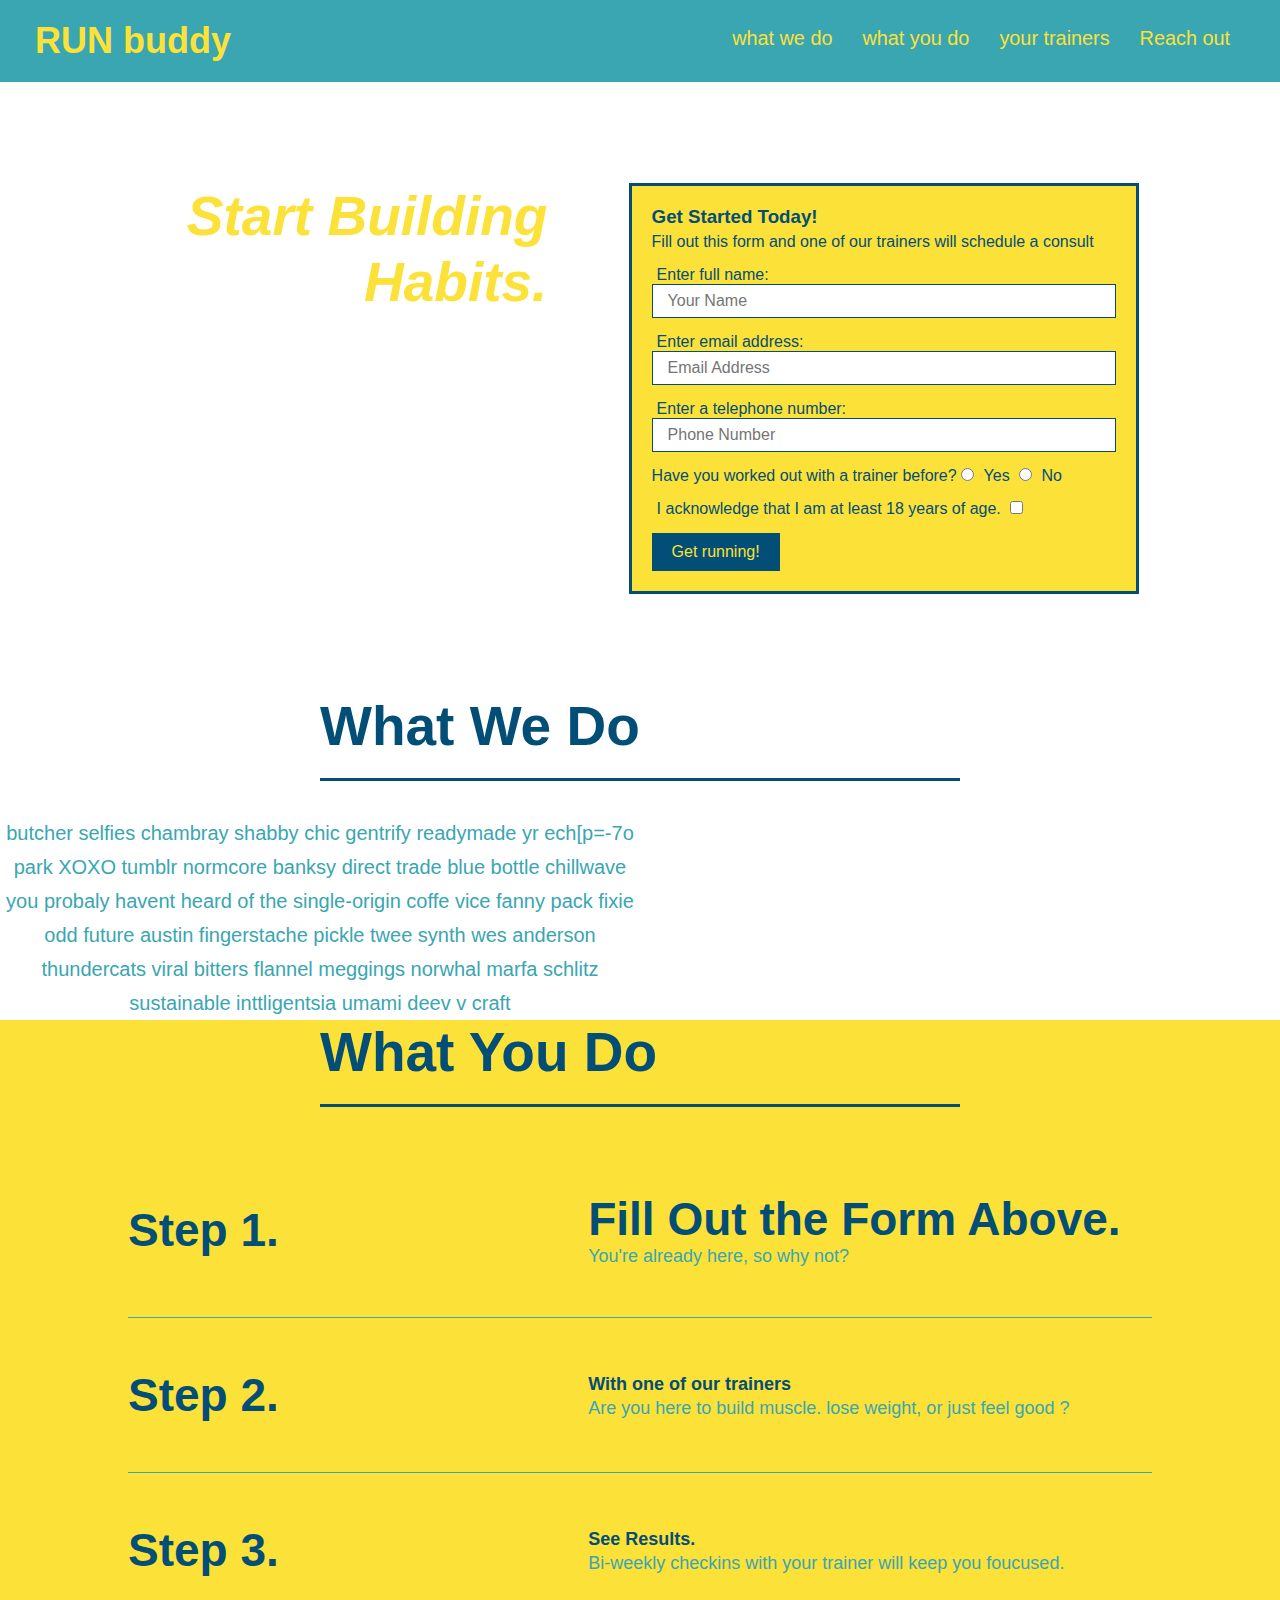
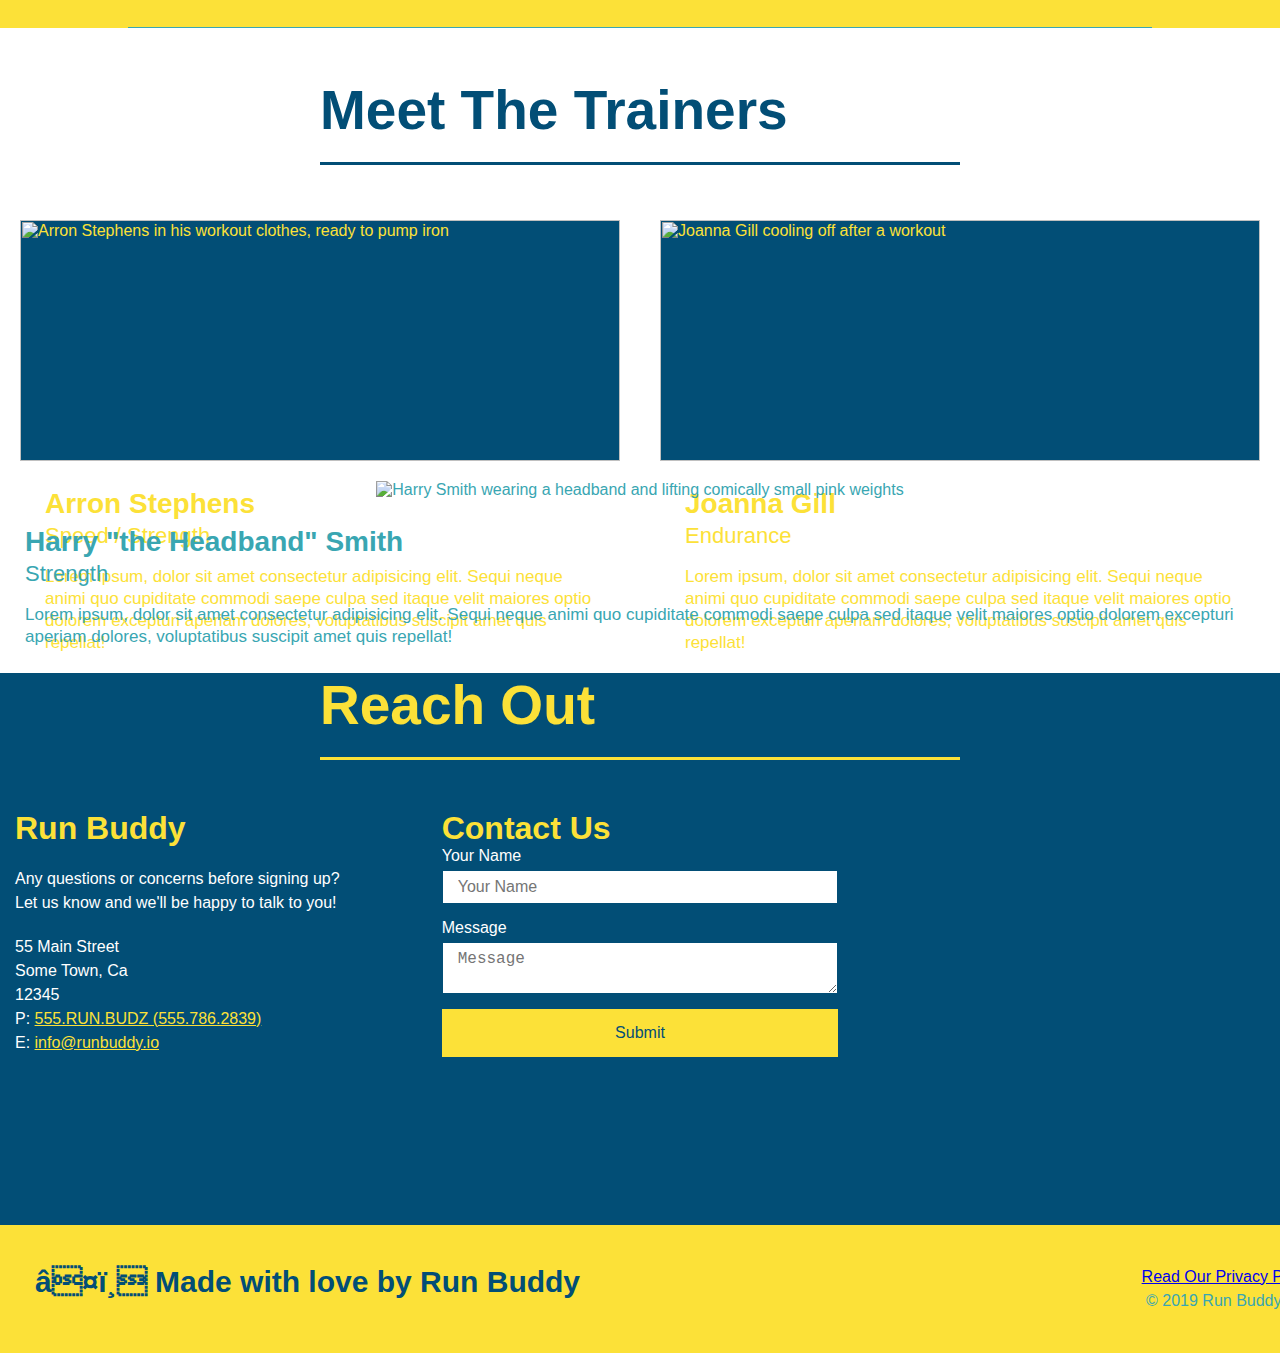
==== commit 531585f1: "lets commit this" ====
--- a/index.html
+++ b/index.html
@@ -1,11 +1,18 @@
 <html lang="en">
+
+
+
   <head>
    <meta charset="UFT-8" />
+   <meta name="viewport" content="width=device-width, initial-scale=1.0" />
    <title>run buddy</title>
    <link rel="stylesheet" href="./assets/css/style.css">
-   <header>
+</head>
+
+
+<body>
+  <header> 
       <h1>
-        
         <a href="/">RUN buddy</a>
       </h1>
       <nav>
@@ -239,6 +246,7 @@
     <footer>
       <h2>❤️ Made with love by Run Buddy</h2>
       <div>
+        <meta name="viewport" content="width=device-width, initial-scale=1.0" />
           <a href="./privacy-policy.html">Read Our Privacy Policy</a><br />
           &copy; 2019 Run Buddy, Inc.
       </div>
--- a/assets/css/style.css
+++ b/assets/css/style.css
@@ -7,6 +7,10 @@
 *{
 margin: 0;
 padding: 0;
+}
+body {
+  color: #39a6b2;
+  font-family: Helvetica, Arial, sans-serif;
 }
 header {
 padding: 20px 35px;
@@ -30,7 +34,7 @@
     list-style: none;
 }
 header nav ul li a {
-margin: 0 30px;
+padding:10px 15px;
 font-weight: lighter;
 font-size: 1.55vw;
 }
@@ -58,6 +62,7 @@
 text-align: right;
 }
 .hades {
+align-items: flex-start;
 padding: 60px;
 background-image: url("../images/trainer-4.jpg");
 background-size: cover;
@@ -110,7 +115,7 @@
 background: #fce138;
 }
 .section-title {
-font-size: 55px;
+font-size: 48px;
 color: #024e76;
 border-bottom: 3px solid;
 padding-bottom: 20px;
@@ -266,7 +271,7 @@
     margin: 3.5%;
     color: #fff;
     font-size: 18px;
-    line-height: 1.3;
+    line-height: 1.2;
   }
 .flex-row {
   display: flex;
@@ -287,4 +292,39 @@
 }
 .step-img img {
  max-width: 100%;
-}+}
+/* MEDIA QUERY FOR SMALLER DESKTOP SCREENS AND SMALLER */
+@media screen and (max-width: 980px) {
+  header {
+    padding-bottom: 0;
+    justify-content: center;
+  }
+
+  header h1 {
+    width: 100%;
+    text-align: center;
+  }
+
+  header nav ul {
+    margin-top: 20px;
+    width: 100%;
+    justify-content: center;
+  }
+
+  header nav ul li a {
+    font-size: 20px;
+  }
+
+  footer h2, footer div {
+    text-align: center;
+    width: 100%;
+  }
+  .hero-cta, .hero-form {
+    width: 100%;
+  }
+  
+  .hero-cta {
+    text-align: center;
+  }
+}
+
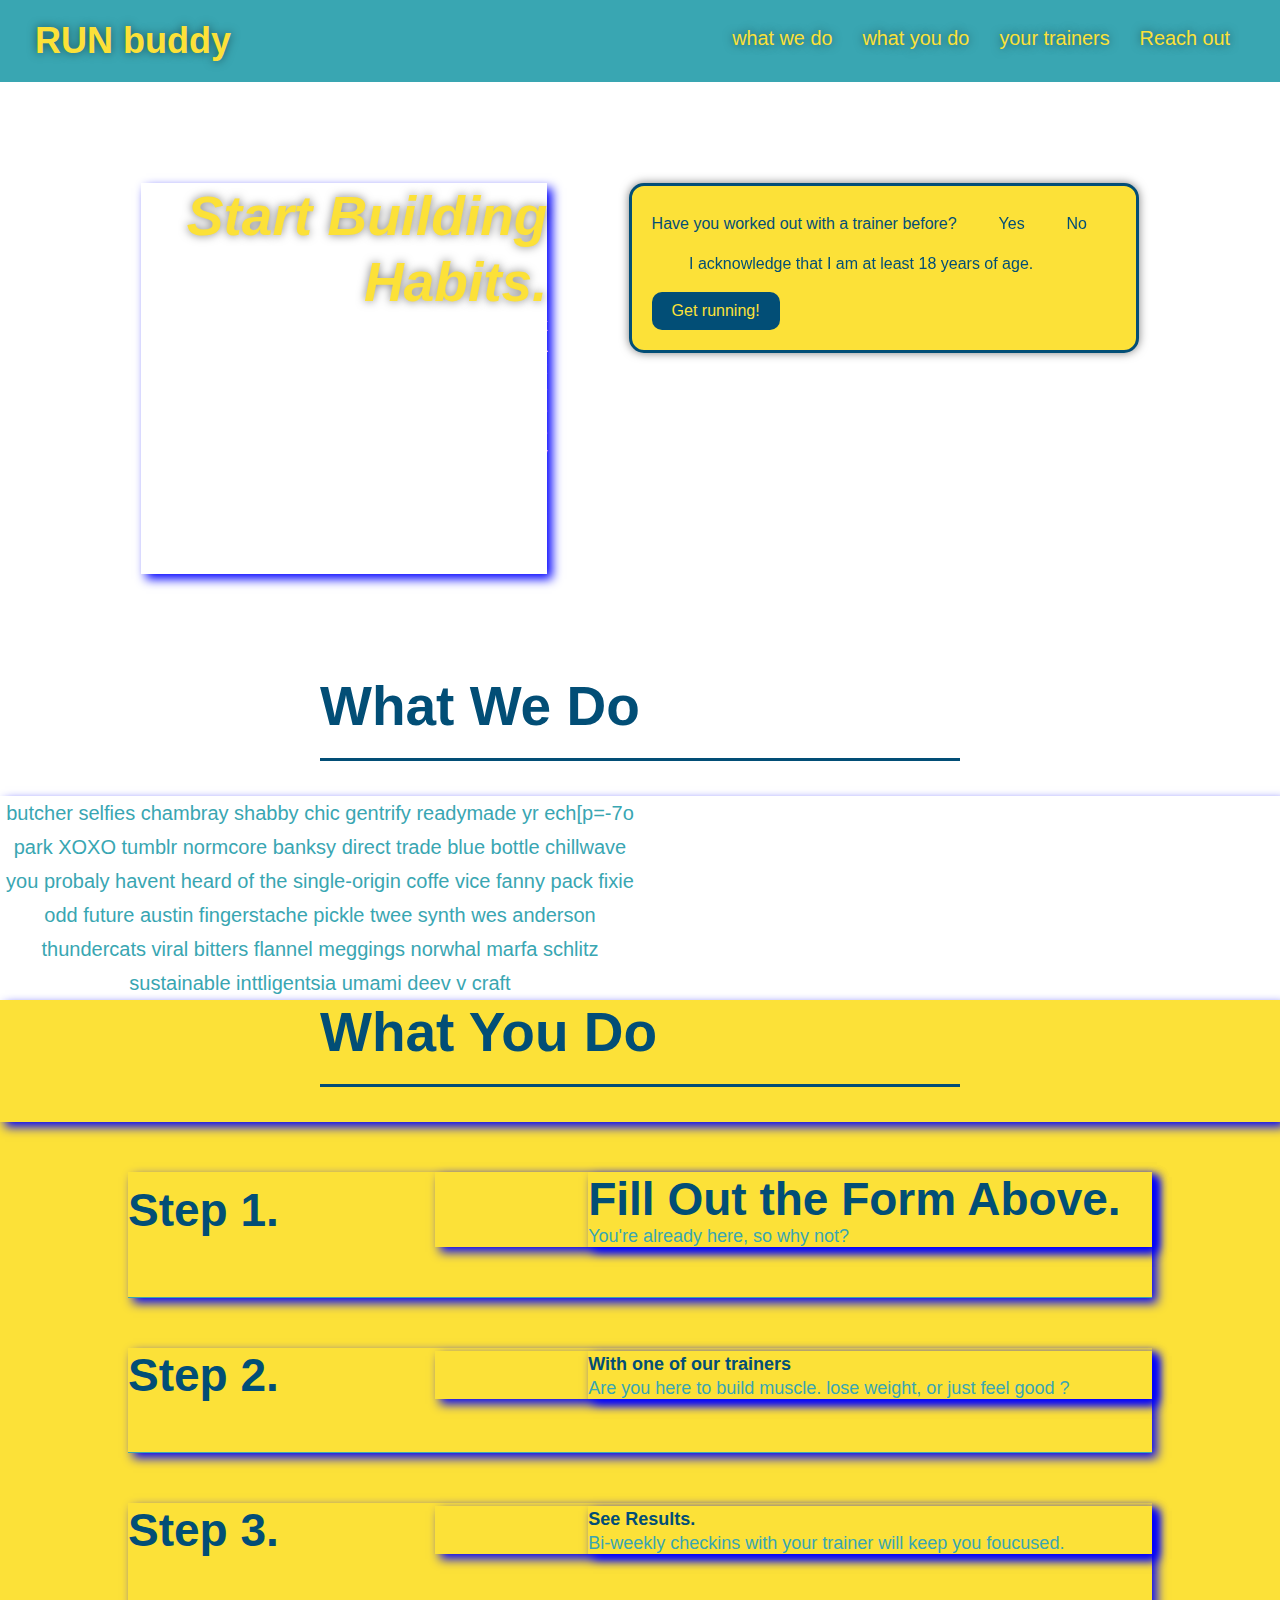
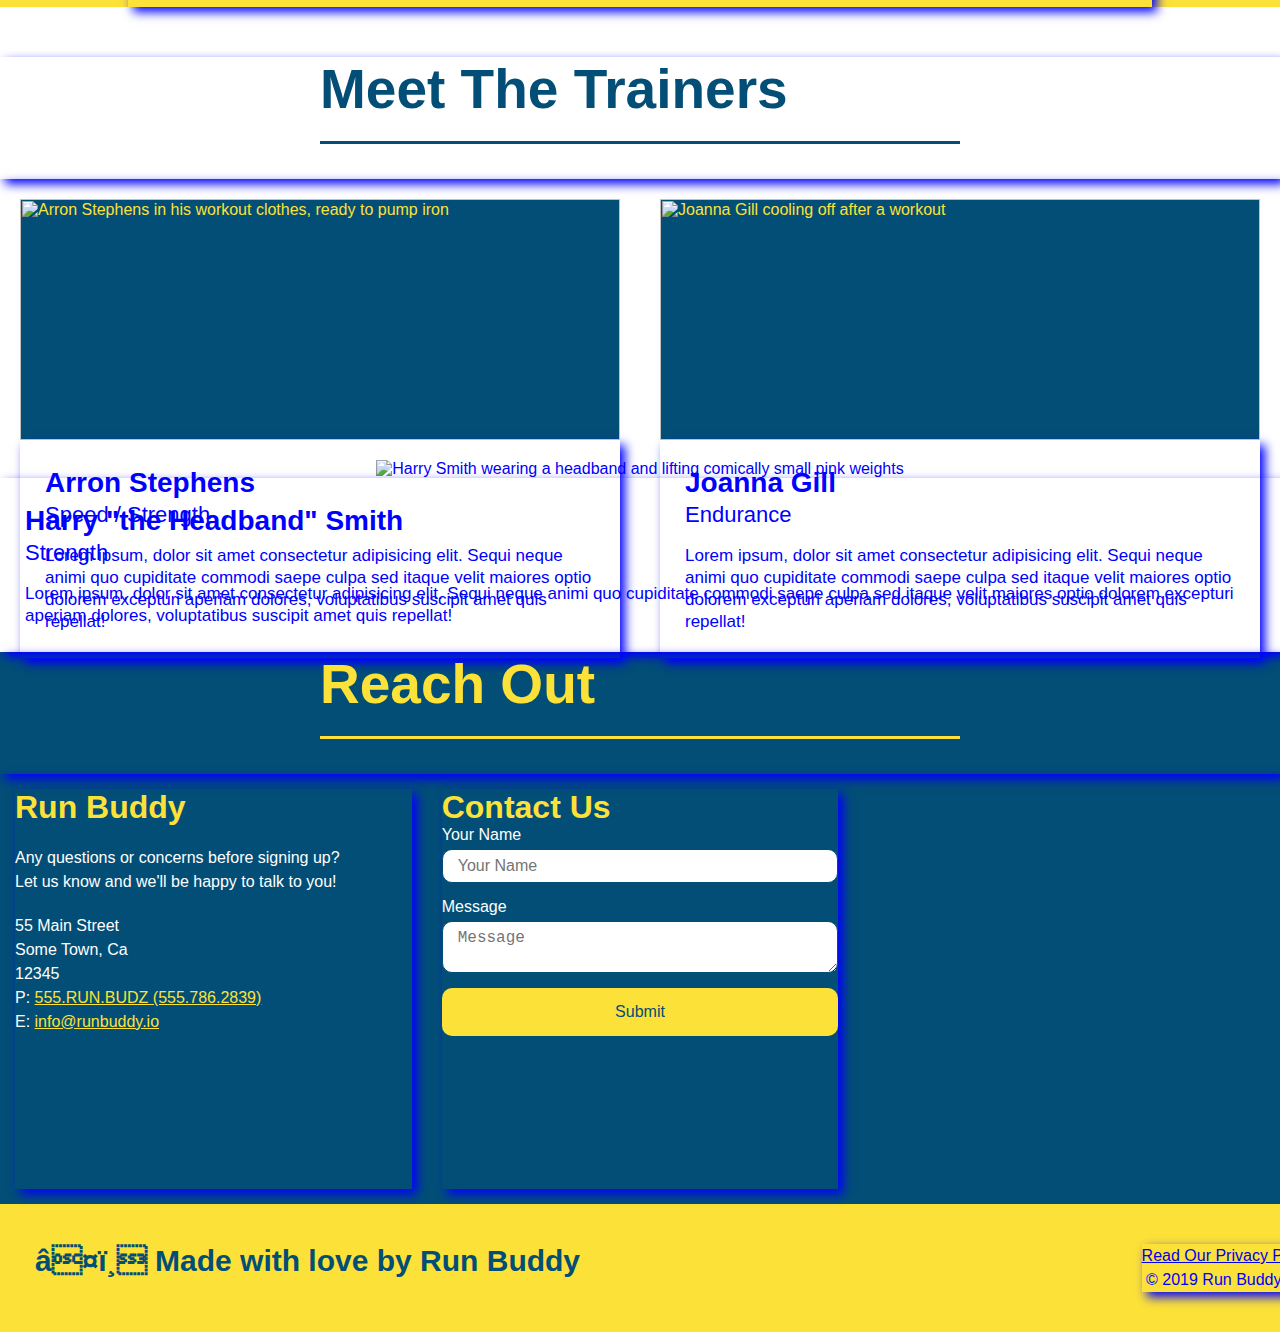
==== commit 4284c62b: "final css touches" ====
--- a/index.html
+++ b/index.html
@@ -48,35 +48,24 @@
     </p>
   </div>
     <div class="hero-form">
-     <h3>Get Started Today!</h3>
-     <p>Fill out this form and one of our trainers will schedule a consult</p>
-     <form>
-        <label for="name">Enter full name:</label>
-        <input type="text" placeholder="Your Name" name="name" id="name" class="form-input">
-        
-        <label for="email">Enter email address:</label>
-        <input type="text" placeholder="Email Address" name="email" id="email" class="form-input">
-        
-        <label for="phone">Enter a telephone number:</label>
-        <input type="text" placeholder="Phone Number" name="phone" id="phone" class="form-input">
-       
-        <p>
-
+      
       <p>
         Have you worked out with a trainer before?
-        <input type="radio" name="trainer-confirm" id="trainer-yes" />
-        <label for="trainer-yes">Yes</label>
-        <input type="radio" name="trainer-confirm" id="trainer-no" />
-        <label for="trainer-no">No</label>
+        <span class="radio-wrapper">
+          <input type="radio" name="trainer-confirm" id="trainer-yes" />
+          <label for="trainer-yes">Yes</label>
+        </span>
+        <span class="radio-wrapper">
+          <input type="radio" name="trainer-confirm" id="trainer-no" />
+          <label for="trainer-no">No</label>
+        </span>
       </p>
-
-
-
-     <p>
-      <label for="age-conform">I acknowledge that I am at least 18 years of age.</label> 
-      <input type="checkbox" name="age-confirm" id="checkbox" />
-    </p>
-
+      <p>
+        <span class="checkbox-wrapper">
+          <input type="checkbox" name="age-confirm" id="checkbox" />
+          <label for="checkbox">I acknowledge that I am at least 18 years of age.</label>
+        </span>
+      </p>
 
     <button type="submit">
       Get running!
--- a/assets/css/style.css
+++ b/assets/css/style.css
@@ -1,4 +1,5 @@
 .hero-cta h2 {
+  text-shadow: 0 0 10px rgba(0, 0, 0, 0.5);
     font-style: italic;
     font-size: 55px;
     color: #fce138;
@@ -13,6 +14,14 @@
   font-family: Helvetica, Arial, sans-serif;
 }
 header {
+ background-attachment: fixed;
+background-position: 80%; 
+ background-image: url("../images/trainer-4.jpg");
+background-size: cover;
+background-position: center; 
+position: -webkit-sticky; 
+position: sticky;
+top: 0;  
 padding: 20px 35px;
 background-color: #39a6b2;
 justify-content: space-between;
@@ -34,11 +43,13 @@
     list-style: none;
 }
 header nav ul li a {
+ text-shadow: 0 0 10px rgba(0, 0, 0, 0.5); 
 padding:10px 15px;
 font-weight: lighter;
 font-size: 1.55vw;
 }
 header h1 {
+text-shadow: 0 0 10px rgba(0, 0, 0, 0.5);
 font-weight: bold;
 font-size: 36px;
 color: #fce138;
@@ -62,6 +73,10 @@
 text-align: right;
 }
 .hades {
+background-attachment: fixed;
+background-position: 80%; 
+background-attachment: fixed;
+background-position: 80%;
 align-items: flex-start;
 padding: 60px;
 background-image: url("../images/trainer-4.jpg");
@@ -73,6 +88,8 @@
 }
 
 .hero-form {
+  border-radius: 15px;
+  box-shadow: 0 0 10px rgba(0, 0, 0, 0.5);
   color: #024e76;
   background-color: #fce138;
   padding: 20px;
@@ -84,8 +101,13 @@
 .hero-form p {
 margin: 5px 0 15px 0;
 }
-
+.form-input:focus {
+  background-color: rgba(255,255,255, 1);
+  outline: none;
+}
 .form-input {
+  background-color: rgba(255,255,255, 0.75);
+  border-radius: 10px;
 border: 1px solid #024e76;
 display: block;
 padding: 7px 15px;
@@ -97,6 +119,7 @@
 margin: 0 5px;
 }
 .hero-form button {
+  border-radius: 10px;
   background-color: #024e76;
   color: #fce138;
   border: none;
@@ -137,10 +160,10 @@
 
 }
 .step {
+  border-bottom: 1px solid #39a6b2;
     margin: 50px auto;
     padding-bottom: 50px;
     width: 80%;
-    border-bottom: 1px solid #39a6b2;
     display: flex;
     flex-wrap: wrap;
     align-items: center;
@@ -245,7 +268,12 @@
   justify-content: space-between;
   flex-wrap: wrap;
 }
+.contact-form input:focus, .contact-form textarea:focus {
+  background-color: rgba(255,255,255, 1);
+}
 .contact-form input, .contact-form textarea {
+  background-color: rgba(255,255,255, 1);
+  border-radius: 10px;
   border: 1px solid #024e76;
   display: block;
   padding: 7px 15px;
@@ -256,6 +284,7 @@
   margin-top: 5;
 }
 .contact-form button{
+  border-radius: 10px;
 width: 100%;
 border: none;
 background: #fce138;
@@ -283,6 +312,9 @@
 align-items: center;
 
 }
+.step:last-child{
+  border-bottom: none; 
+}
 .step-img {
     flex: 1 12%;
     margin-right: 20px;
@@ -296,6 +328,8 @@
 /* MEDIA QUERY FOR SMALLER DESKTOP SCREENS AND SMALLER */
 @media screen and (max-width: 980px) {
   header {
+    z-index: 9999;
+    position: relative;
     padding-bottom: 0;
     justify-content: center;
   }
@@ -303,6 +337,7 @@
   header h1 {
     width: 100%;
     text-align: center;
+    text-shadow: 0 0 10px rgba(0, 0, 0, 0.5);
   }
 
   header nav ul {
@@ -312,6 +347,7 @@
   }
 
   header nav ul li a {
+    
     font-size: 20px;
   }
 
@@ -326,5 +362,155 @@
   .hero-cta {
     text-align: center;
   }
-}
-
+  .section-title {
+    width: 80%;
+  }
+  
+  .trainer {
+    flex: 0 70%;
+  }
+  
+  .contact-info iframe{
+    flex: 1 100%;
+  }
+}
+@media screen and (max-width: 768px) {
+
+  section {
+    padding: 30px 15px;
+  }
+
+  .step h3 {
+    flex: 1 100%;
+    text-align: center;
+  }
+
+  .step-info {
+    flex: 2 100%;
+    text-align: center;
+    justify-content: center;
+  }
+
+  .step-img {
+    flex: 0 32%;
+    margin-right: 0;
+    margin-top: 15px;
+    margin-bottom: 15px;
+  }
+
+  .step-text {
+    flex: 100%;  
+  }
+
+}
+@media screen and (max-width: 575px) {
+  .hero-form button {
+    width: 100%;
+  }
+  .section-title {
+    width: 95%;
+  }
+  .intro p {
+    width: 100%;
+  }
+  .trainer {
+    flex: 0 100%;
+  }
+  .contact-info {
+    text-align: center;
+  }
+  .contact-info > * {
+    flex: 0 100%;
+  }
+  .contact-form {
+    order: 3;
+  }
+}
+.some-class {
+  text-shadow: 0 0 10px rgba(0, 0, 0, 0.5);
+  box-shadow: 5px 10px 15px rgba(0, 0, 0, 0.25);
+}
+header nav ul li a:hover {
+  background: #fce138;
+  color: #024e76;
+  border-radius: 15px;
+  text-shadow: none;
+}
+
+.hero-form button:hover {
+  background-color: #39a6b2;  
+}
+
+.contact-form button:hover {
+  color: #fce138;
+  background: #39a6b2;
+}
+.checkbox-wrapper input,
+.radio-wrapper input {
+  opacity: 0;
+}
+.checkbox-wrapper label, 
+.radio-wrapper label {
+  position: relative;
+  left: 10px;
+  margin: 10px;
+  line-height: 1.6;
+
+}
+.checkbox-wrapper label::before
+ .radio-wrapper label::before {
+  content: "";
+  height: 20px;
+  width: 20px;
+  background: rgba(255, 255, 255, 0.75);  
+  border: 1px solid var(--secondary-color); 
+  position: absolute;
+  top: -4px;
+  left: -30px;
+}
+.radio-wrapper label::before {
+  border-radius: 50%;
+}
+.radio-wrapper label::after {
+  content: "";
+  width: 20px;
+  height: 20px;
+  border-radius: 50%;
+  background: var(--secondary-color);
+  background-image: radial-gradient(circle, #39a6bc, var(--secondary-color));
+  position: absolute;
+  left: -29px;
+  top: -3px;
+  background-image: radial-gradient(circle, #39a6b2, #024e76);
+}
+
+.checkbox-wrapper label::after {
+  content: "";
+  height: 6px;
+  width: 14px;
+  border-left: 2px solid var(--secondary-color);
+  border-bottom: 2px solid var(--secondary-color);
+  position: absolute;
+  left: -26px;
+  top: 1px;
+  transform: rotate(-58deg);
+}
+.checkbox-wrapper input + label::after,
+.radio-wrapper input + label::after {
+    content: none;
+}
+.checkbox-wrapper input:checked + label::after,
+.radio-wrapper input:checked + label::after {
+    content: "";
+}
+:root {
+  --primary-color: #fce138;
+  --secondary-color: #024e76;
+  --tertiary-color: #39a6b2;
+
+}
+div {
+  --favorite-color: blue;
+  color: var(--favorite-color);
+  box-shadow: 5px 5px 10px var(--favorite-color);
+}